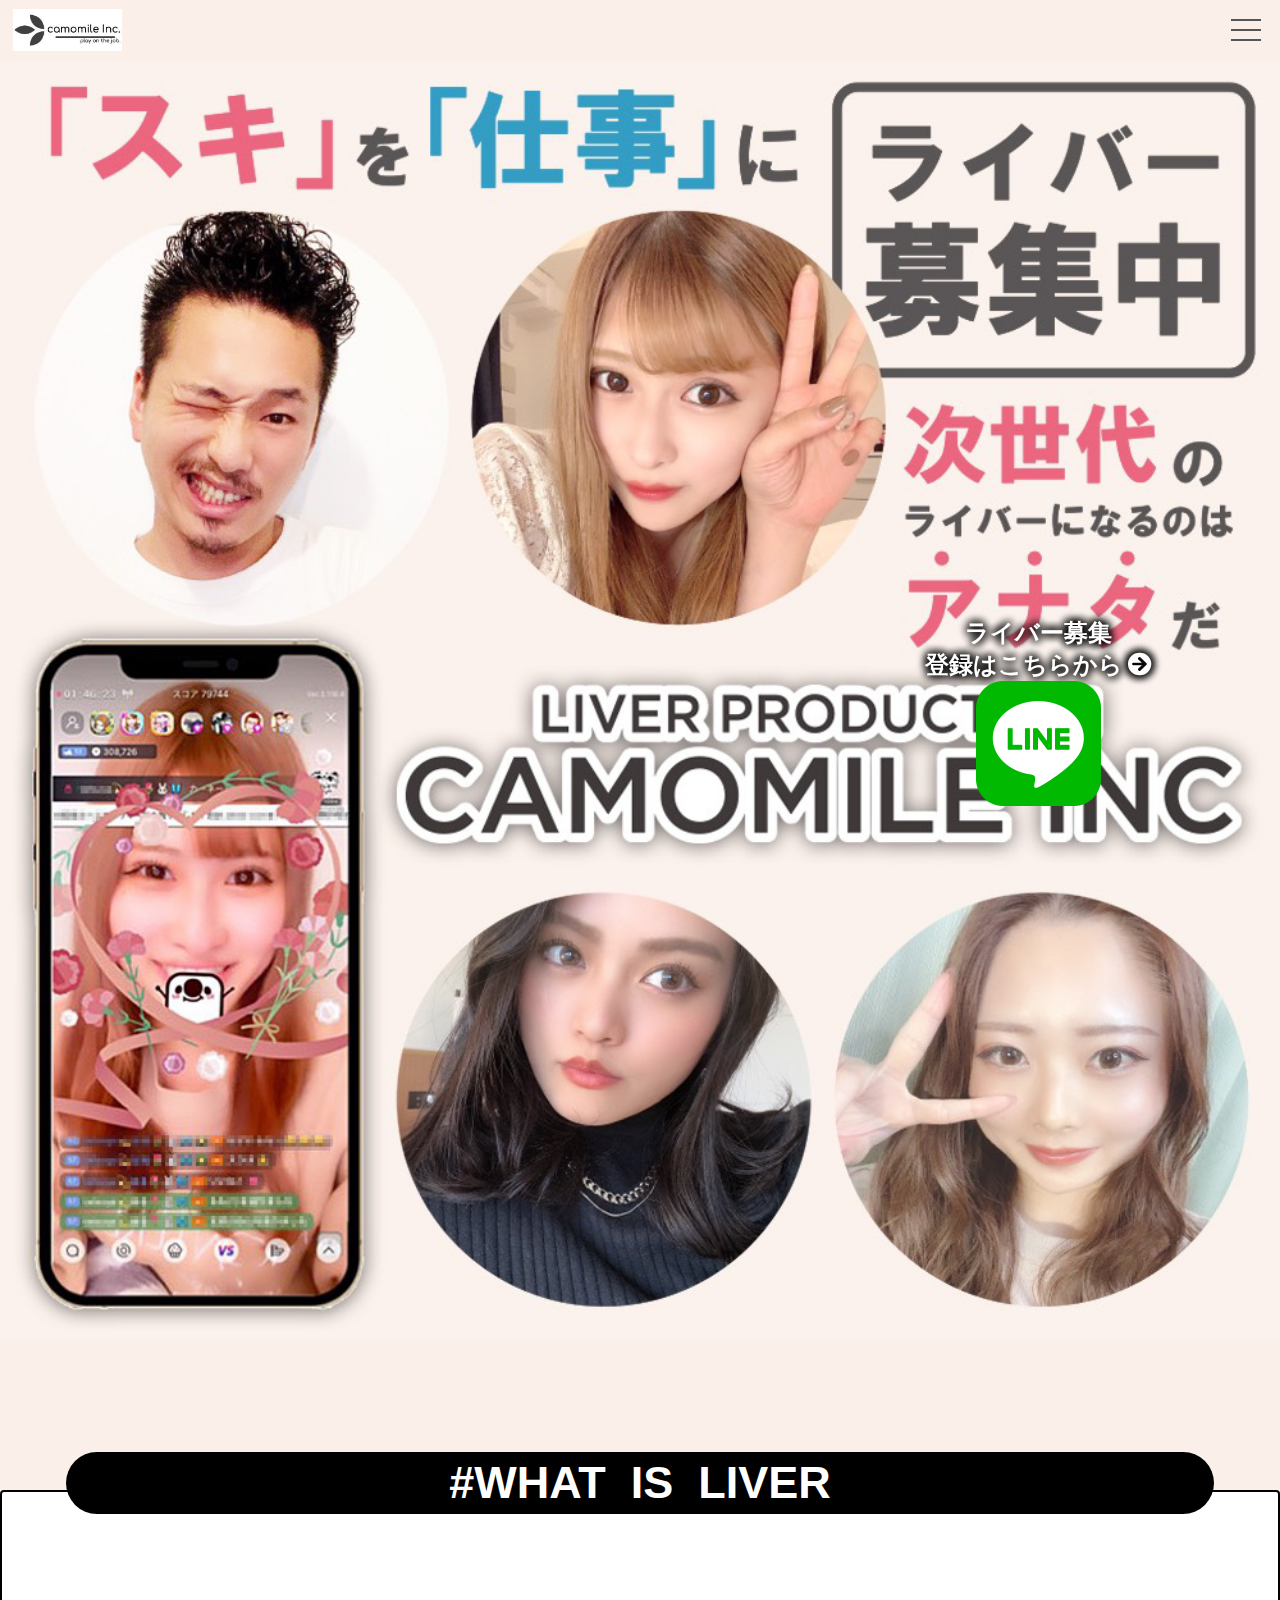
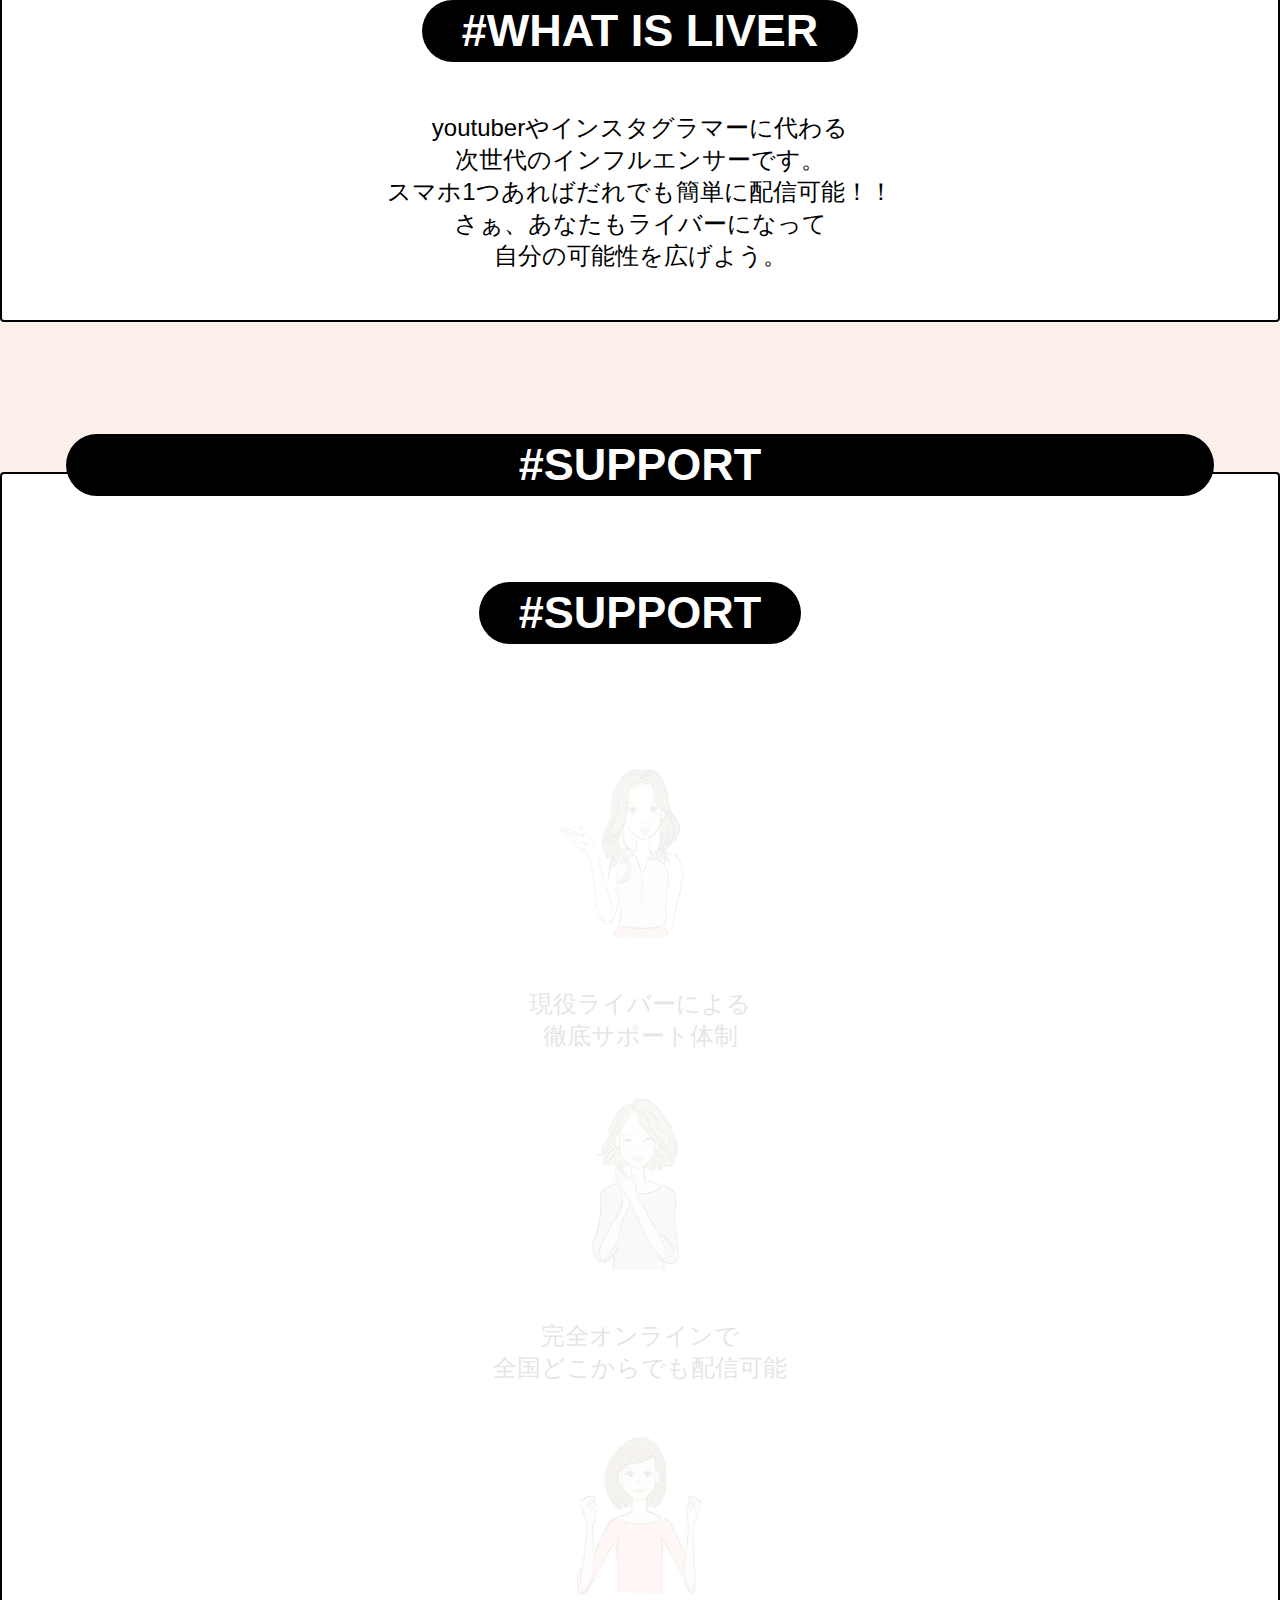
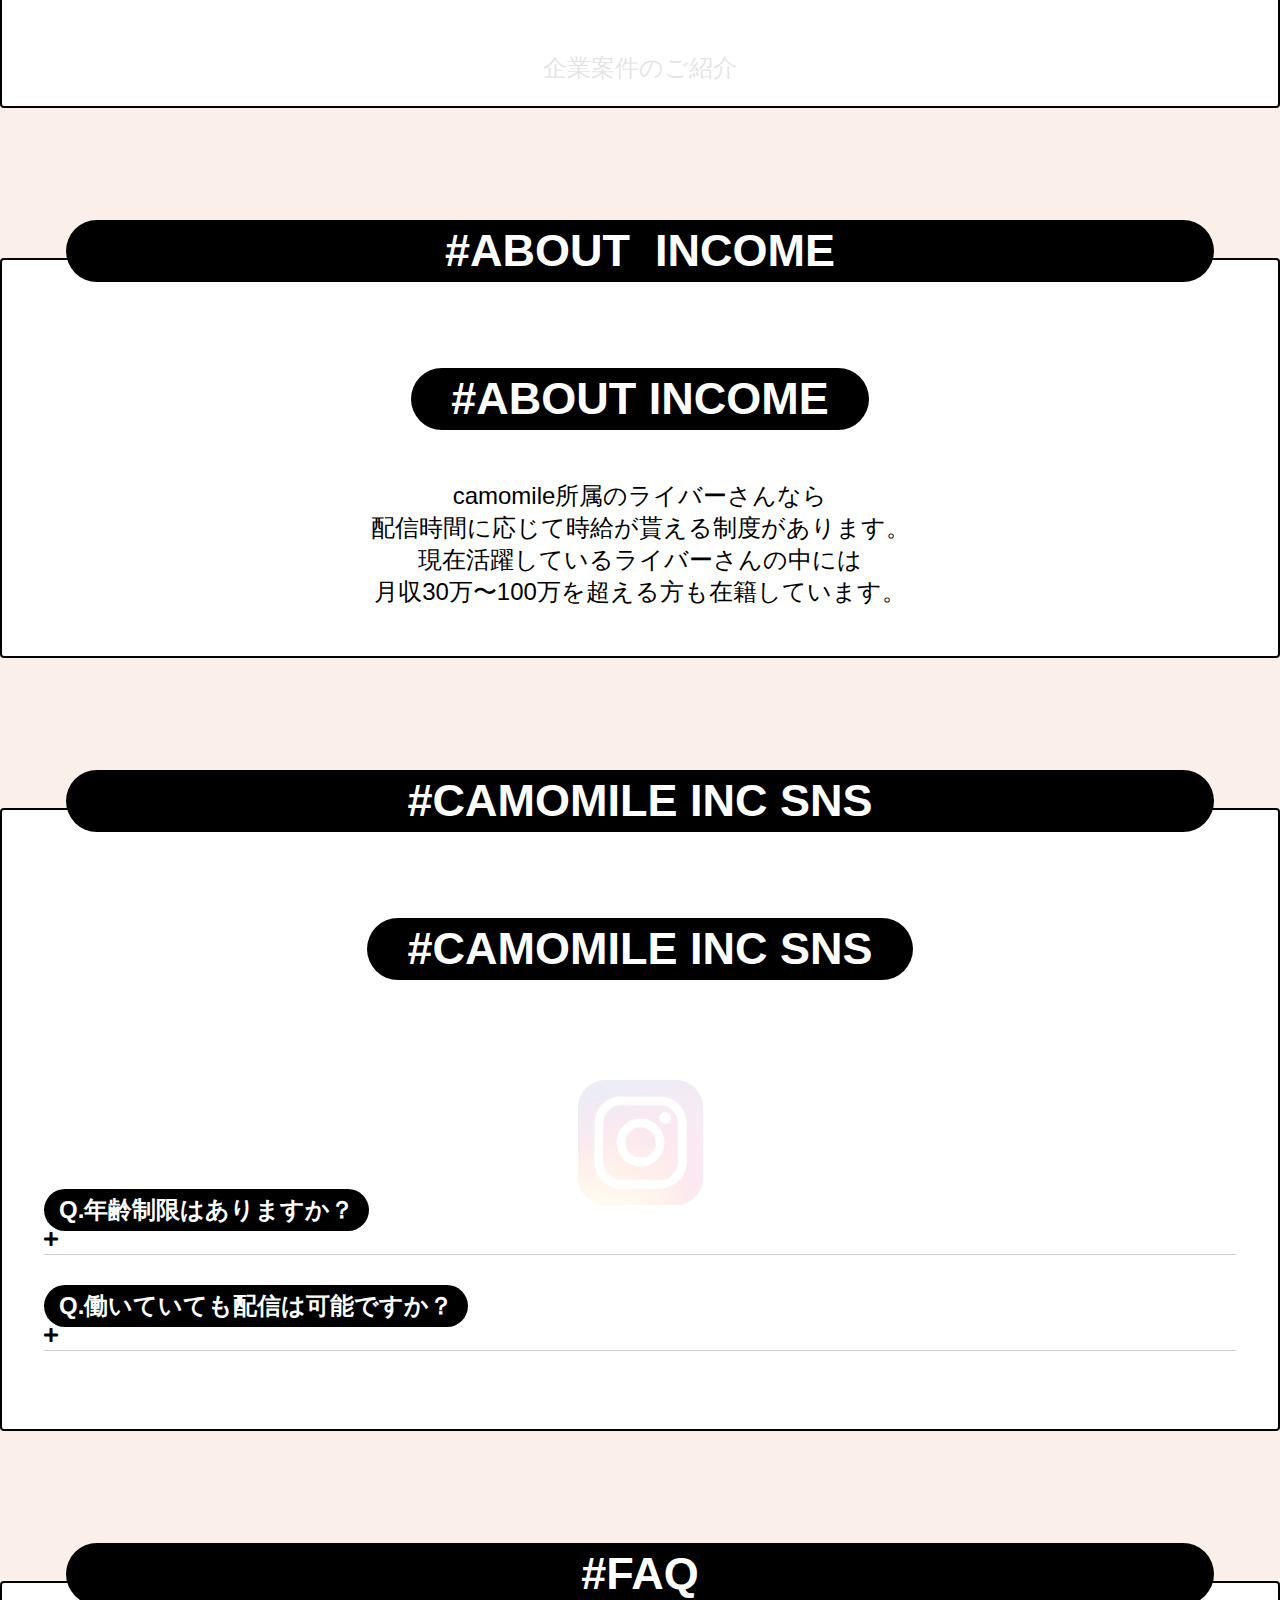
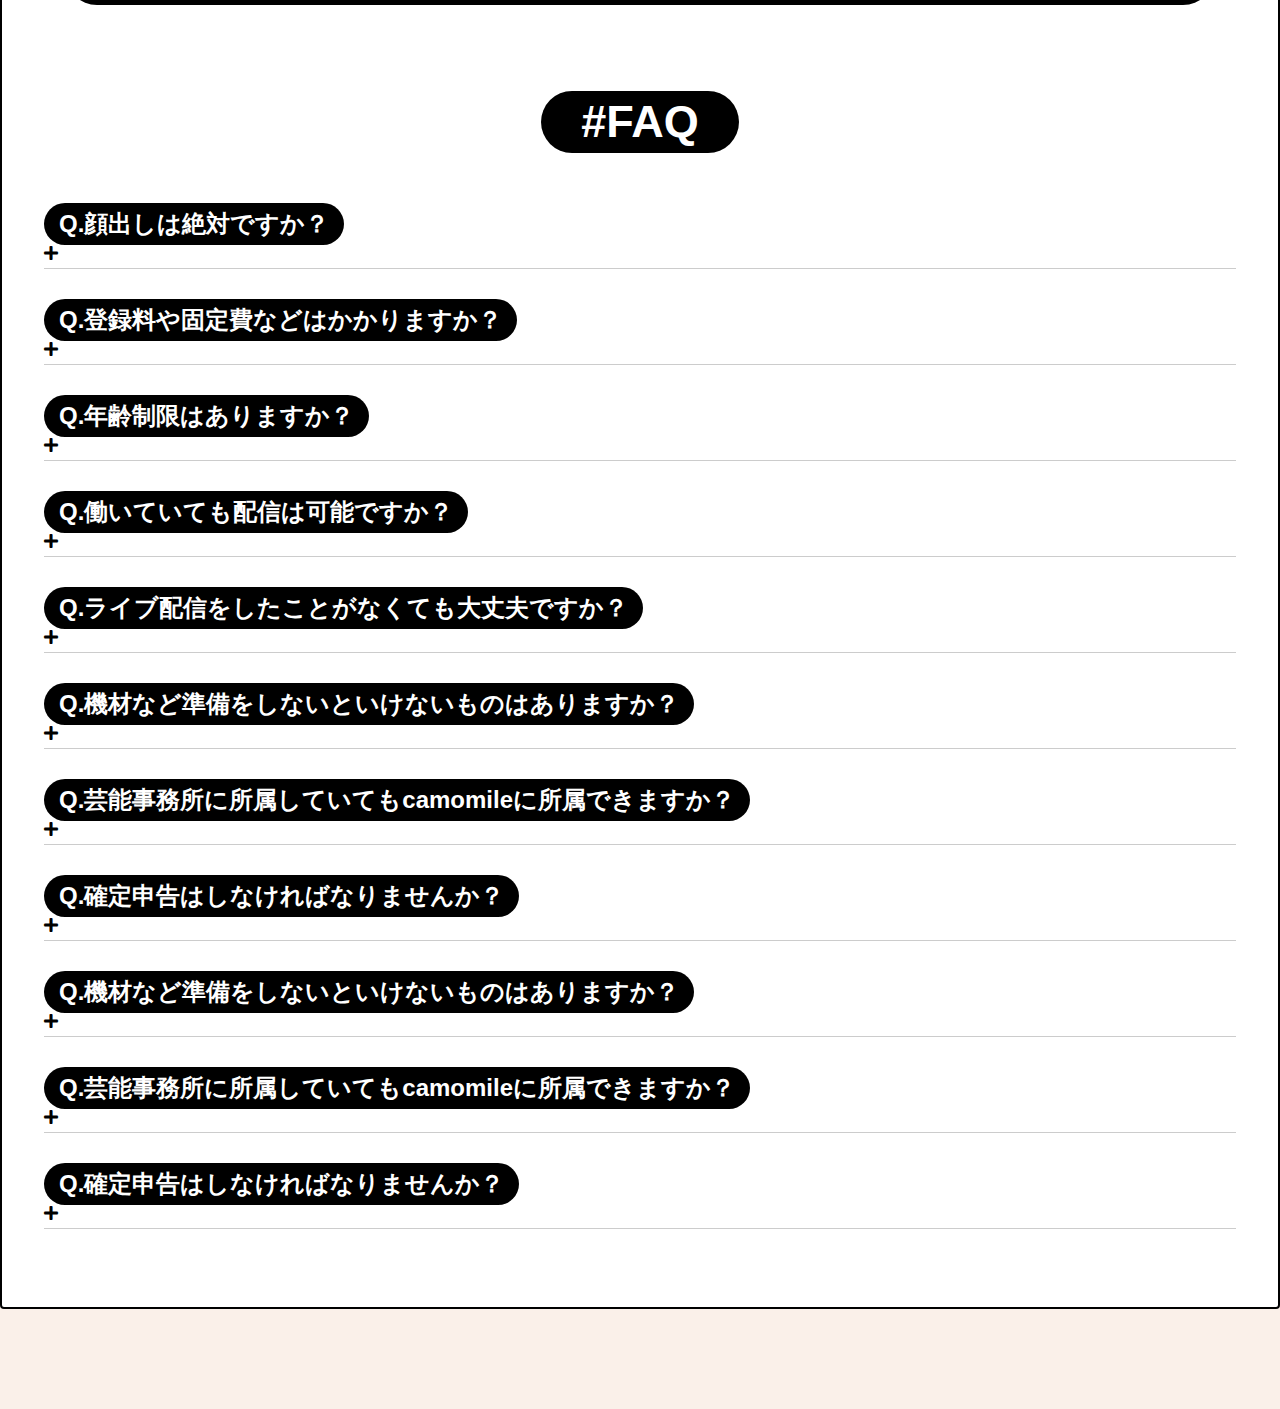
==== index.html @ 44f71d4d "merge kaizen" ====
<!DOCTYPE html>
<html>
  <head>
    <meta charset="utf-8"> 
    <meta name="viewport" content="width=device-width, initial-scale=1.0, shrink-to-fit=no">
    <title>LIVER PRODUCTION | CAMOMILE INC</title>

    <link href="https://cdn.jsdelivr.net/npm/bootstrap@5.0.0-beta1/dist/css/bootstrap.min.css" rel="stylesheet" integrity="sha384-giJF6kkoqNQ00vy+HMDP7azOuL0xtbfIcaT9wjKHr8RbDVddVHyTfAAsrekwKmP1" crossorigin="anonymous">
    <link href="https://use.fontawesome.com/releases/v5.15.2/css/all.css" rel="stylesheet">
    <link rel="stylesheet" href="css/stylesheet.css">
    <link rel="stylesheet" href="css/responsive.css">

  </head>
  
  <body>
    <header>
      <div class="logo">
        <!-- ロゴを記述 -->
        <a href="https://camomile.co.jp">
          <img src="images/logo.png" alt="">
        </a>
      </div>
      <div class="hamburger">
        <span></span>
        <span></span>
        <span></span>
      </div>
      <nav class="globalMenuSp col-6 col-sm-4">
        <ul>
          <li><a href="#top">TOP</a></li>
          <li><a id="introduction-btn" href="#introduction">WHAT IS LIVER?</a></li>
          <li><a id="support-btn" href="#support">SUPPORT</a></li>
          <li><a id="about-btn" href="#about">ABOUT INCOME</a></li>
          <li><a id="sns-btn" href="#sns">CAMOMILE INC SNS</a></li>
          <li><a id="faq-btn" href="#faq">FAQ</a></li>
          <li><a href="https://camomile.co.jp">COMPANY</a></li>
        </ul>
      </nav>
    </header>

    <div id="top" class="top-container col-12">
      
      <div id="add-liver" class="add-liver d-flex">
        <div class="mx-3 align-center my-auto">
          <p>ライバー募集<br>登録はこちらから<span class="fas fa-arrow-circle-right"></span></p>
        </div>
        <div class="mx-3 sns-icon">
          <a href="https://lin.ee/BvedKbA">
            <img src="images/LINE_APP.png" alt="友だち追加">
          </a>
        </div>
      </div>

    </div>
    
    <section class="container col-11 box introduction">
      <h3 id="introduction" class="box-title">#WHAT  IS  LIVER</h3>
      <div class="box-content">
        <div class="box-items">
          <p class="align-center centering">
            youtuberやインスタグラマーに代わる<br>
            次世代のインフルエンサーです。<br>
            スマホ1つあればだれでも簡単に配信可能！！<br>
            さぁ、あなたもライバーになって<br>自分の可能性を広げよう。
          </p>
        </div>
      </div>
    </section>

    <section class="container col-11 box support-container">
      <h3 id="support" class="box-title">#SUPPORT</h3>
      <div class="box-content">
        
        <div class="row box-items d-flex justify-content-around">
          <div class="col-12 col-sm-4 support fadein">
            <!-- 追記 imageの変更 -->
            <img class="" src="images/support1.png" alt="">
            <p class="align-center">
              現役ライバーによる<br>徹底サポート体制
            </p>
          </div>
          <div class="col-12 col-sm-4 support fadein">
            <img src="images/support2.png" alt="">
            <p class="align-center">
              完全オンラインで<br>全国どこからでも配信可能
            </p>
        </div>
        <div class="col-12 col-sm-4 support fadein">
            <img src="images/support5.png" alt="">
            <p class="align-center">
              企業案件のご紹介
            </p>
        </div>
      </div>
    </section>

    <section class="container col-11 box about-container">
        <h3 id="about" class="box-title">#ABOUT  INCOME</h3>
        <div class="box-content">
          <p class="align-center centering box-items">
            camomile所属のライバーさんなら<br>
            配信時間に応じて時給が貰える制度があります。<br>
            現在活躍しているライバーさんの中には<br>
            月収30万〜100万を超える方も在籍しています。
          </p>
        </div>
    </section>

    <section class="container col-11 box sns-container">
      <h3 id="sns" class="box-title">#CAMOMILE INC SNS</h3>
      <div class="box-content centering">
        
        <div class="box-items sns-items">
          <div class="row sns-icons">
            <!-- instagram -->
            <div class="col-4 sns-icon fadein">
              <a href="https://www.instagram.com/camomile_inc/">
                <img src="images/instagram.png" alt="instagram">
              </a>
            </div>
          </div>
          <div class="my-3 answer">
            <p>
              A. 事務所に所属するための登録料やレッスン料、その他
              固定費など、ライバーさん負担の費用は一切ございません。 
            </p>
          </div>
        </div>
        <div class="faq-item centering">
          <div class="row question">
            <div class="col-11 q-text">
              <h5>Q.年齢制限はありますか？</h5>
            </div>
            <div class="col-1 accordion">
              <span class="fas fa-plus"></span>
            </div>
          </div>
          <div class="my-3 answer">
            <p>
              A. 14歳以上に限ります。(中学生は学校の許可が必要です)<br>
              また、20歳未満の方は親権者の同意が必要です。
            </p>
          </div>
        </div>
        <div class="faq-item centering">
          <div class="row question">
            <div class="col-11 q-text">
              <h5>Q.働いていても配信は可能ですか？</h5>
            </div>
            <div class="col-1 accordion">
              <span class="fas fa-plus"></span>
            </div>
          </div>
          <div class="my-3 answer">
            <p>
              A. 勤務先が副業可能なのであれば大丈夫です。
            </p>
          </div>
        </div>
      </div>
    </section>

    <section class="container col-11 box faq-container">
        <h3 id="faq" class="box-title">#FAQ</h3>
        <div class="box-content">
          <div class="faq-items box-items">
              <div class="faq-item centering">
                <div class="row col-12 question d-flex justify-content-between">
                  <div class="col-11 q-text">
                    <h5>Q.顔出しは絶対ですか？</h5>
                  </div>
                  <div class="col-1 accordion">
                    <span class="fas fa-plus"></span>
                  </div>
                </div>
                <div class="my-3 answer">
                  <p>
                    A. 最近はVライバーさんなども流行りつつありますが、
                    camomile所属ライバーさんには原則顔出しでの配信をお願いしております。
                  </p>
                </div>
              </div>
              <div class="faq-item centering">
                <div class="row question">
                  <div class="col-11 q-text">
                    <h5>Q.登録料や固定費などはかかりますか？</h5>
                  </div>
                  <div class="col-1 accordion">
                    <span class="fas fa-plus"></span>
                  </div>
                </div>
                <div class="my-3 answer">
                  <p>
                    A. 事務所に所属するための登録料やレッスン料、その他
                    固定費など、ライバーさん負担の費用は一切ございません。 
                  </p>
                </div>
              </div>
              <div class="faq-item centering">
                <div class="row question">
                  <div class="col-11 q-text">
                    <h5>Q.年齢制限はありますか？</h5>
                  </div>
                  <div class="col-1 accordion">
                    <span class="fas fa-plus"></span>
                  </div>
                </div>
                <div class="my-3 answer">
                  <p>
                    A. 14歳以上に限ります。(中学生は学校の許可が必要です)<br>
                    また、20歳未満の方は親権者の同意が必要です。
                  </p>
                </div>
              </div>
              <div class="faq-item centering">
                <div class="row question">
                  <div class="col-11 q-text">
                    <h5>Q.働いていても配信は可能ですか？</h5>
                  </div>
                  <div class="col-1 accordion">
                    <span class="fas fa-plus"></span>
                  </div>
                </div>
                <div class="my-3 answer">
                  <p>
                    A. 勤務先が副業可能なのであれば大丈夫です。
                  </p>
                </div>
              </div>
              <div class="faq-item centering">
                <div class="row question">
                  <div class="col-11 q-text">
                    <h5>Q.ライブ配信をしたことがなくても大丈夫ですか？</h5>
                  </div>
                  <div class="col-1 accordion">
                    <span class="fas fa-plus"></span>
                  </div>
                </div>
                <div class="my-3 answer">
                  <p>
                    A. ライブ配信ををしているほとんどの方が未経験からのスタート
                    なので大丈夫です。ご不明点はしっかりとサポートします。
                  </p>
                </div>
              </div>
              <div class="faq-item centering">
                <div class="row question">
                  <div class="col-11 q-text">
                    <h5>Q.機材など準備をしないといけないものはありますか？</h5>
                  </div>
                  <div class="col-1 accordion">
                    <span class="fas fa-plus"></span>
                  </div>
                </div>
                <div class="my-3 answer">
                  <p>
                    A. スマホが1台あれば特にご用意していただくものはございません。
                    ただし、インターネット環境は整えて頂くことをおすすめします。
                  </p>
                </div>
              </div>
              <div class="faq-item centering">
                <div class="row question">
                  <div class="col-11 q-text">
                    <h5>Q.芸能事務所に所属していてもcamomileに所属できますか？</h5>
                  </div>
                  <div class="col-1 accordion">
                    <span class="fas fa-plus"></span>
                  </div>
                </div>
                <div class="my-3 answer">
                  <p>
                    A. 所属事務所から許可を頂いている場合は可能です。
                  </p>
                </div>
              </div>
              <div class="faq-item faq-last-item centering">
                <div class="row question">
                  <div class="col-11 q-text">
                    <h5>Q.確定申告はしなければなりませんか？</h5>
                  </div>
                  <div class="col-1 accordion">
                    <span class="fas fa-plus"></span>
                  </div>
                </div>
                <div class="my-3 answer">
                  <p>
                    A. ご自身で確定申告して頂くことになります。
                    必要書類等でご不明点がございましたら担当者にお尋ねください。
                  </p>
                </div>
              </div>
          </div>
        </div>
        <div class="faq-item centering">
          <div class="row question">
            <div class="col-11 q-text">
              <h5>Q.機材など準備をしないといけないものはありますか？</h5>
            </div>
            <div class="col-1 accordion">
              <span class="fas fa-plus"></span>
            </div>
          </div>
          <div class="my-3 answer">
            <p>
              A. スマホが1台あれば特にご用意していただくものはございません。
              ただし、インターネット環境は整えて頂くことをおすすめします。
            </p>
          </div>
        </div>
        <div class="faq-item centering">
          <div class="row question">
            <div class="col-11 q-text">
              <h5>Q.芸能事務所に所属していてもcamomileに所属できますか？</h5>
            </div>
            <div class="col-1 accordion">
              <span class="fas fa-plus"></span>
            </div>
          </div>
          <div class="my-3 answer">
            <p>
              A. 所属事務所から許可を頂いている場合は可能です。
            </p>
          </div>
        </div>
        <div class="faq-item centering">
          <div class="row question">
            <div class="col-11 q-text">
              <h5>Q.確定申告はしなければなりませんか？</h5>
            </div>
            <div class="col-1 accordion">
              <span class="fas fa-plus"></span>
            </div>
          </div>
          <div class="col-12 my-3 answer">
            <p>
              A. ご自身で確定申告して頂くことになります。
              必要書類等でご不明点がございましたら担当者にお尋ねください。
            </p>
          </div>
        </div>
      </div>
    </section>

    <script src="https://cdn.jsdelivr.net/npm/@popperjs/core@2.5.4/dist/umd/popper.min.js" integrity="sha384-q2kxQ16AaE6UbzuKqyBE9/u/KzioAlnx2maXQHiDX9d4/zp8Ok3f+M7DPm+Ib6IU" crossorigin="anonymous"></script>
    <script src="https://cdn.jsdelivr.net/npm/bootstrap@5.0.0-beta1/dist/js/bootstrap.min.js" integrity="sha384-pQQkAEnwaBkjpqZ8RU1fF1AKtTcHJwFl3pblpTlHXybJjHpMYo79HY3hIi4NKxyj" crossorigin="anonymous"></script>
    <script type="text/javascript" src="https://code.jquery.com/jquery-3.5.1.min.js"></script>
    <script type="text/javascript" src="javascript/script.js"></script>
  </body>
</html>
---- css/stylesheet.css ----
/* 全体 */
* {
  box-sizing: border-box;
}
body {
  margin: 0 auto;
  width: 100%;
  font-family: 'Avenir','MS Pゴシック', 'Yu Gothic Medium', '游ゴシック Medium', 'YuGothic', '游ゴシック体', sans-serif;
  background-color: #faf0e9; /* 追記 */
}

section {
  margin-top: 150px;
  margin-bottom: 150px;
  background-color: #fff;
}
.centering { /* ブロック */
  margin: 0 auto;
}
.align-center { /* インライン */
  text-align: center;
}

/* フォント関連 */
h3 { /* section-title */
  font-family: 'arial Black', 'arial', 'Avenir', sans-serif; /* フォント指定 */
  font-size: 45px;
  color: #fff;
  background-color: #000;
  margin: 60px auto 50px;
  padding: 5px 40px;
  display: table;
  text-align: center;
  border-radius: 50px;
}
h5 { /* FAQ-title */
  color: #fff;
  font-size: 24px;
  background-color: #000;
  border-radius: 25px;
}
p {
  font-size: 24px;
}
/* ヘッダー */ 
header {
  height: 60px;
  /* background-color: #fff; */
}
.logo {
  height: 60px;
  margin-left: 13px;
  display: flex;
  align-items: center;
}
.logo img {
  height: 42px;
  display: block;
}

/* ハンバーガー */
.hamburger {
  display : block;
  position: fixed;
  z-index : 3;
  top: 9px;
  right : 13px;
  width : 42px;
  height: 42px;
  cursor: pointer;
  text-align: center;
}
.hamburger span {
  display : block;
  position: absolute;
  width   : 30px;
  height  : 2px ;
  left    : 6px;
  background : #555;
  -webkit-transition: 0.3s ease-in-out;
  -moz-transition   : 0.3s ease-in-out;
  transition        : 0.3s ease-in-out;
}
.hamburger span:nth-child(1) {
  top: 10px;
}
.hamburger span:nth-child(2) {
  top: 20px;
}
.hamburger span:nth-child(3) {
  top: 30px;
}

/* ナビが開いてる時 */
.hamburger.active span:nth-child(1) {
  top : 16px;
  left: 6px;
  background :#fff;
  -webkit-transform: rotate(-45deg);
  -moz-transform   : rotate(-45deg);
  transform        : rotate(-45deg);
}
.hamburger.active span:nth-child(2),
.hamburger.active span:nth-child(3) {
  top: 16px;
  background :#fff;
  -webkit-transform: rotate(45deg);
  -moz-transform   : rotate(45deg);
  transform        : rotate(45deg);
}
nav.globalMenuSp {
  position: fixed;
  z-index : 2;
  top: 0;
  right: 0;
  color: #fff;
  background: rgba(0,0,0,0.7);
  text-align: center;
  opacity: 0;
  visibility: hidden; /* 追記:ハンバーガー閉時反応バグのため */
  transition: opacity .6s ease, visibility .6s ease;
}
nav.globalMenuSp ul {
  margin: 0 auto;
  padding: 0;
  width: 100%;
}
nav.globalMenuSp ul li {
  list-style-type: none;
  padding: 0;
  width: 100%;
  transition: .4s all;
}
nav.globalMenuSp ul li:last-child {
  padding-bottom: 0;
}
nav.globalMenuSp ul li:hover{
  background :#ddd;
}
nav.globalMenuSp ul li a {
  display: block;
  color: #fff;
  padding: 1em 0;
  text-decoration :none;
}
nav.globalMenuSp.active {
  opacity: 100;
  visibility: visible; /* 追記:ハンバーガー閉時反応バグのため */
}

/* top-container */
.top-container {
  background-image: url('../images/top_image.png');
  height: 100vw;
  width: 100vw;
  background-size: cover;
  position: relative;
}
#add-liver {
  position: fixed;
  right: 10vw;
  bottom: 10vh;
  z-index: 2; /* add_liverを固定で追加 */
}
#add-liver p {
  color: #fff;
  text-shadow:black 1px 1px 10px, black -1px 1px 10px,
              black 1px -1px 10px, black -1px -1px 10px;
}
.add-liver p {
  margin: 0;
  font-weight: bold;
}
.fa-arrow-circle-right {
  margin-left: 5px;
}
/* introduction */

/* support-container */
.support img{
  width: 100%;
  max-width: 216px;
}
.support {
  text-align: center;
}
/* about-continer */

/* sns-container */
.sns-icon img{
  width: 100%;
  max-width: 125px;
}
.sns-icon {
  text-align: center;
}
.sns-icons {
    margin-top: 3em;
  }

/* FAQ-container */
.faq-container {
  margin-bottom: 100px;
}
.faq-item {
  margin: 30px 10px;
  padding-bottom: 5px;
  cursor: pointer;
  border-bottom:1px solid #ccc;
}
.faq-last-item {
  margin-bottom: 0 !important;
}
.question {
  margin: 0;
}
.question h5 {
  padding: 5px 15px;
  margin: 0;
  display: inline-block;
}
.accordion {
  padding: 0;
  margin: auto 0;
}
.answer {
  display: none;
  padding: 5px 0px;
}
.answer p{
  margin-bottom: 0;
}


/* ボックス関連 */
.box {
  position: relative;
  border: 2px solid #000;
  border-radius: 4px;
  padding: 3em 2em;
}
.box::before {
  /* ポジション */
  position: absolute;
  top: -40px;
  left: 0;
  right: 0;
  margin: auto;
  /* 見出し(フォント関連) */
  font-family: 'arial Black', 'arial', 'Avenir', sans-serif; /* フォント指定 */
  font-weight: bold;
  font-size: 45px;
  max-width: 90%; 
  color: #fff;
  background-color: #000;
  text-align: center;
  padding: 5px 0; 
  border-radius: 50px;
}
/* 各ボックス見出し */
.introduction::before {
  white-space: pre-wrap;
  content: "#WHAT  IS  LIVER";
}
.support-container::before {
  content: "#SUPPORT";
}
.about-container::before {
  white-space: pre-wrap;
  content: "#ABOUT  INCOME";
}
.sns-container::before {
  white-space: pre-wrap;
  content: "#CAMOMILE INC SNS";
}
.faq-container::before {
  content: "#FAQ";
}

/* フェードイン系 */
.fadein {
  opacity: 0.1;
  transform: translate(0, 50px);
  transition: all 500ms;
}
.fadein.scrollin {
  opacity: 1;
  transform: translate(0, 0);
}
---- css/responsive.css ----
/* スマホサイズ */
@media screen and (max-width: 576px) {
  /* font関連 */
  h3 {
    font-size: 24px;
  }
  p {
    font-size: 16px;
  }
  
  h5 {
    font-size: 16px;
  }
  section {
  margin-top: 100px;
  margin-bottom: 100px;
}
  /* ボックス */
  .box {
    padding: 3em 1em;
  }
  .box::before {
    /* ポジション */
    top: -25px;
    /* 見出し */
    font-size: 24px; /* 30pxか24px */
    width: 90%;
  }

  /* top-image */  
  #add-liver {
    bottom: 30px;
  }
  
  /* support */
  .support img{
    width: 100%;
    max-width: 150px;
  }
  .support {
    margin-bottom: 10px;
  }
  /* sns */
  .sns-icon img{
    max-width: 100px;
  }
  .add-friend img{
    height: 36px;
  }
  .sns-icons {
    margin-top: 1em;
  }
  /* faq */
  
  .q-text {
    padding-left: 0;
  }

}

/* タブレットサイズ */
@media screen and (max-width: 670px) {
  .top-container {
  background-size: 100% 100%;
  } 
}
/* 小さいスマホ */
@media screen and (max-width: 450px) {
  /* font-size 関連 */
  h3 {
    font-size: 20px;
  }
  p {
    font-size: 12px;
  }
  h5 {
    font-size: 14px;
  }
  #add-liver p {
    font-size: 16px;
  } 
  #add-liver img{
    max-width: 80px;
  }
}
/* pc版 */
/* box内の上部に余白を作る */
@media screen and (min-width: 576px) {
  .box-top-margin {
    margin: 20px auto;
  }
}
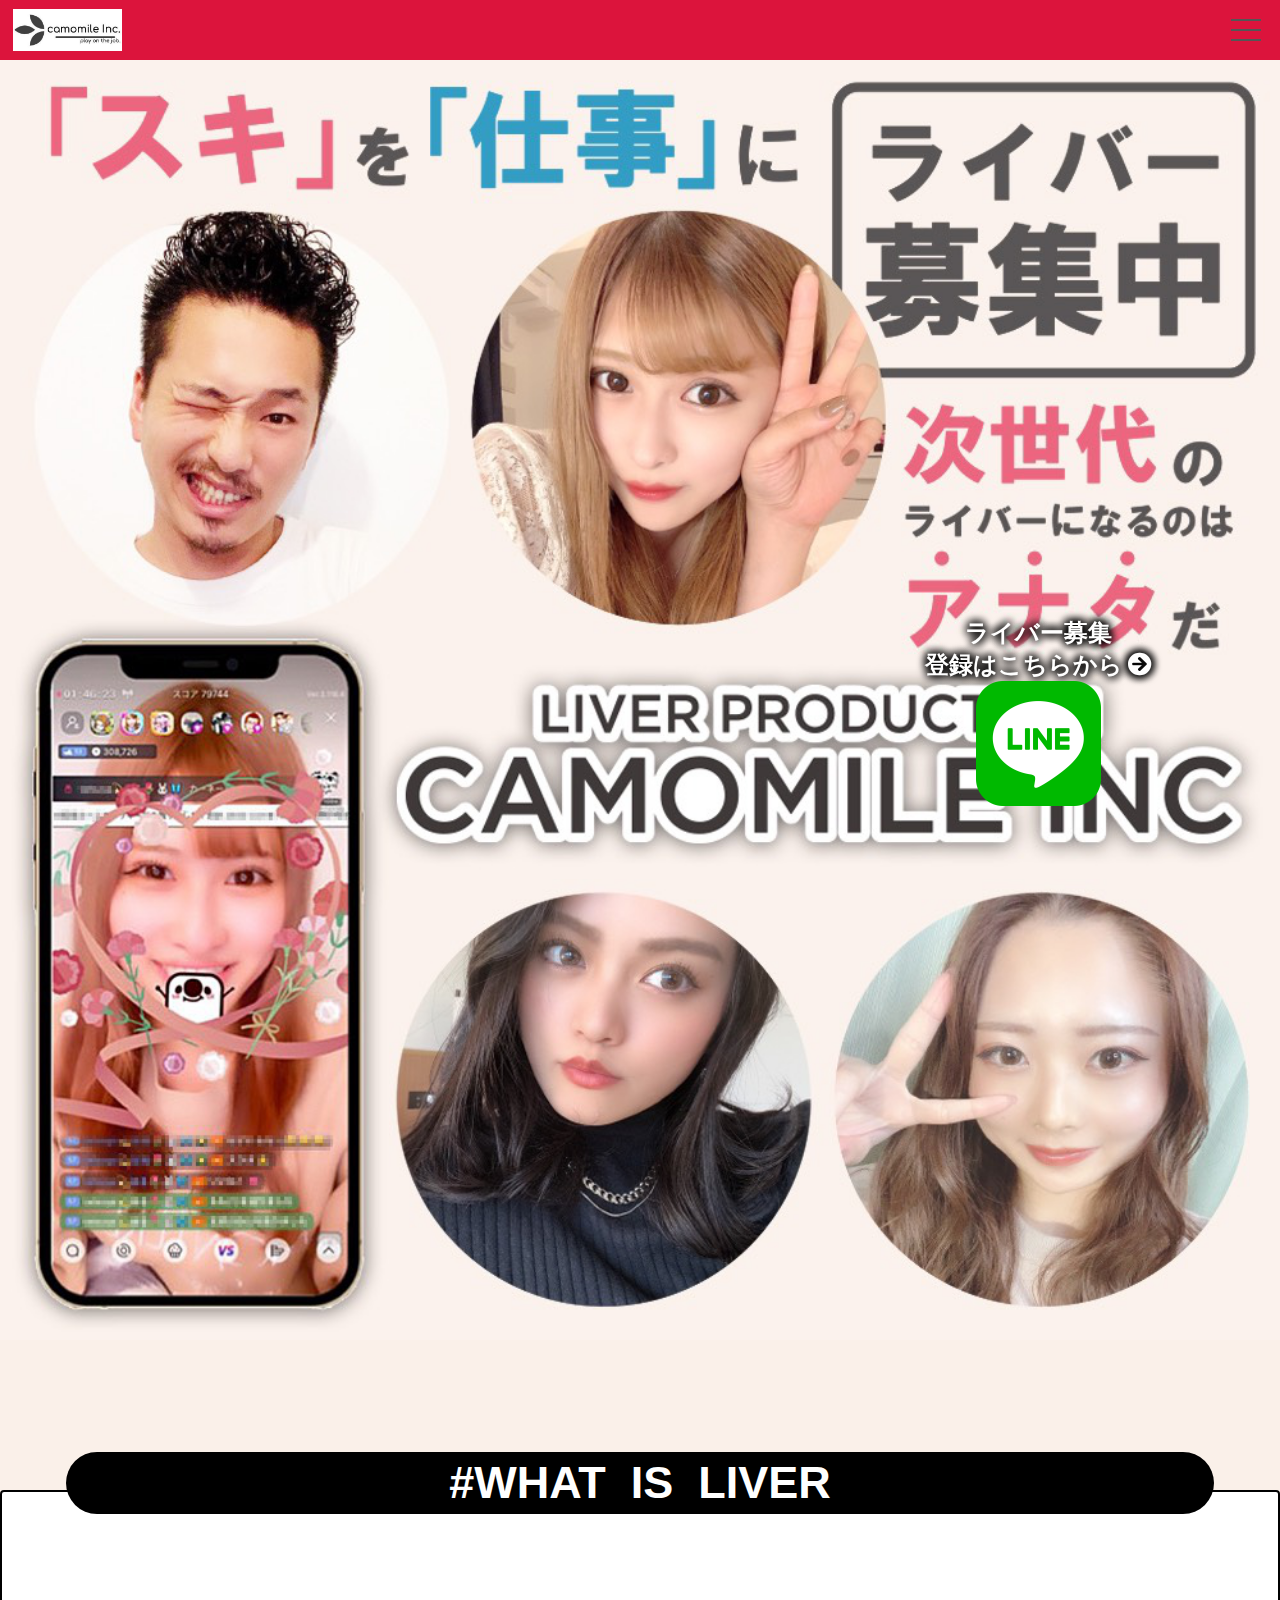
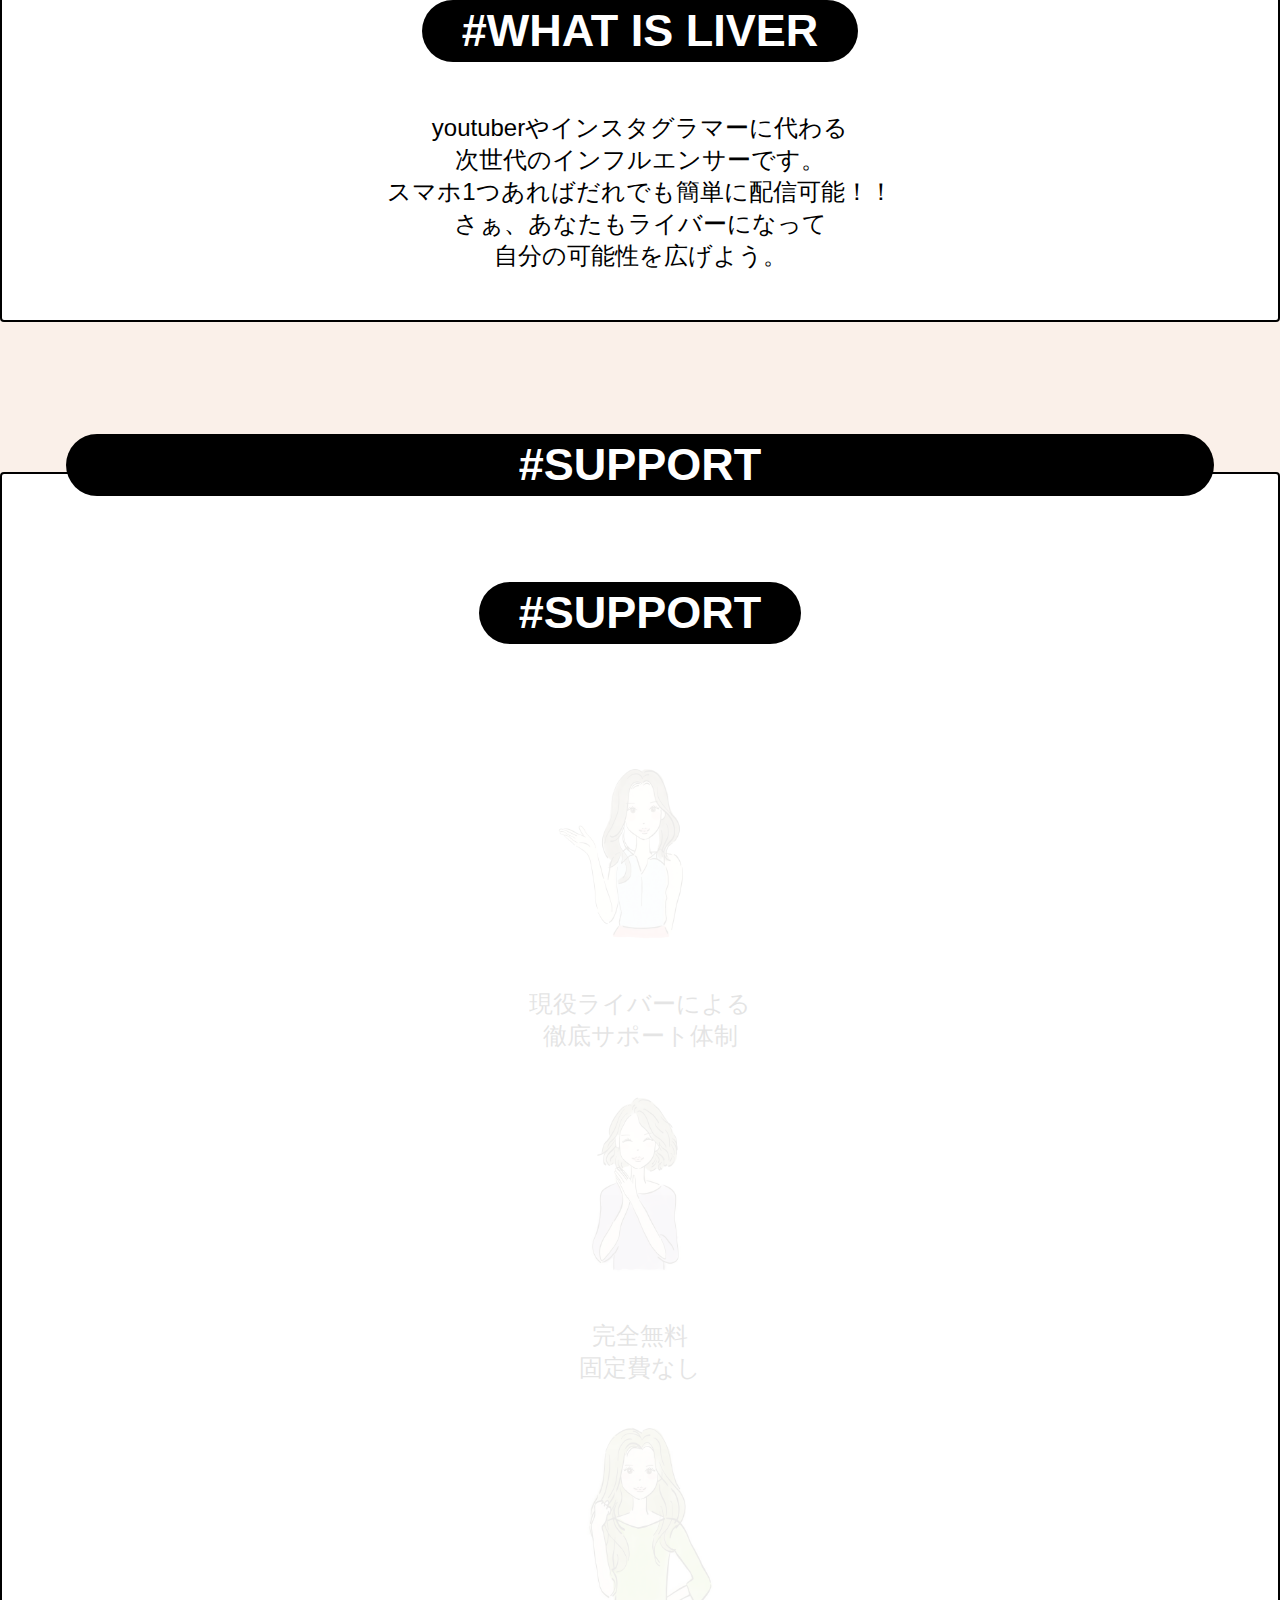
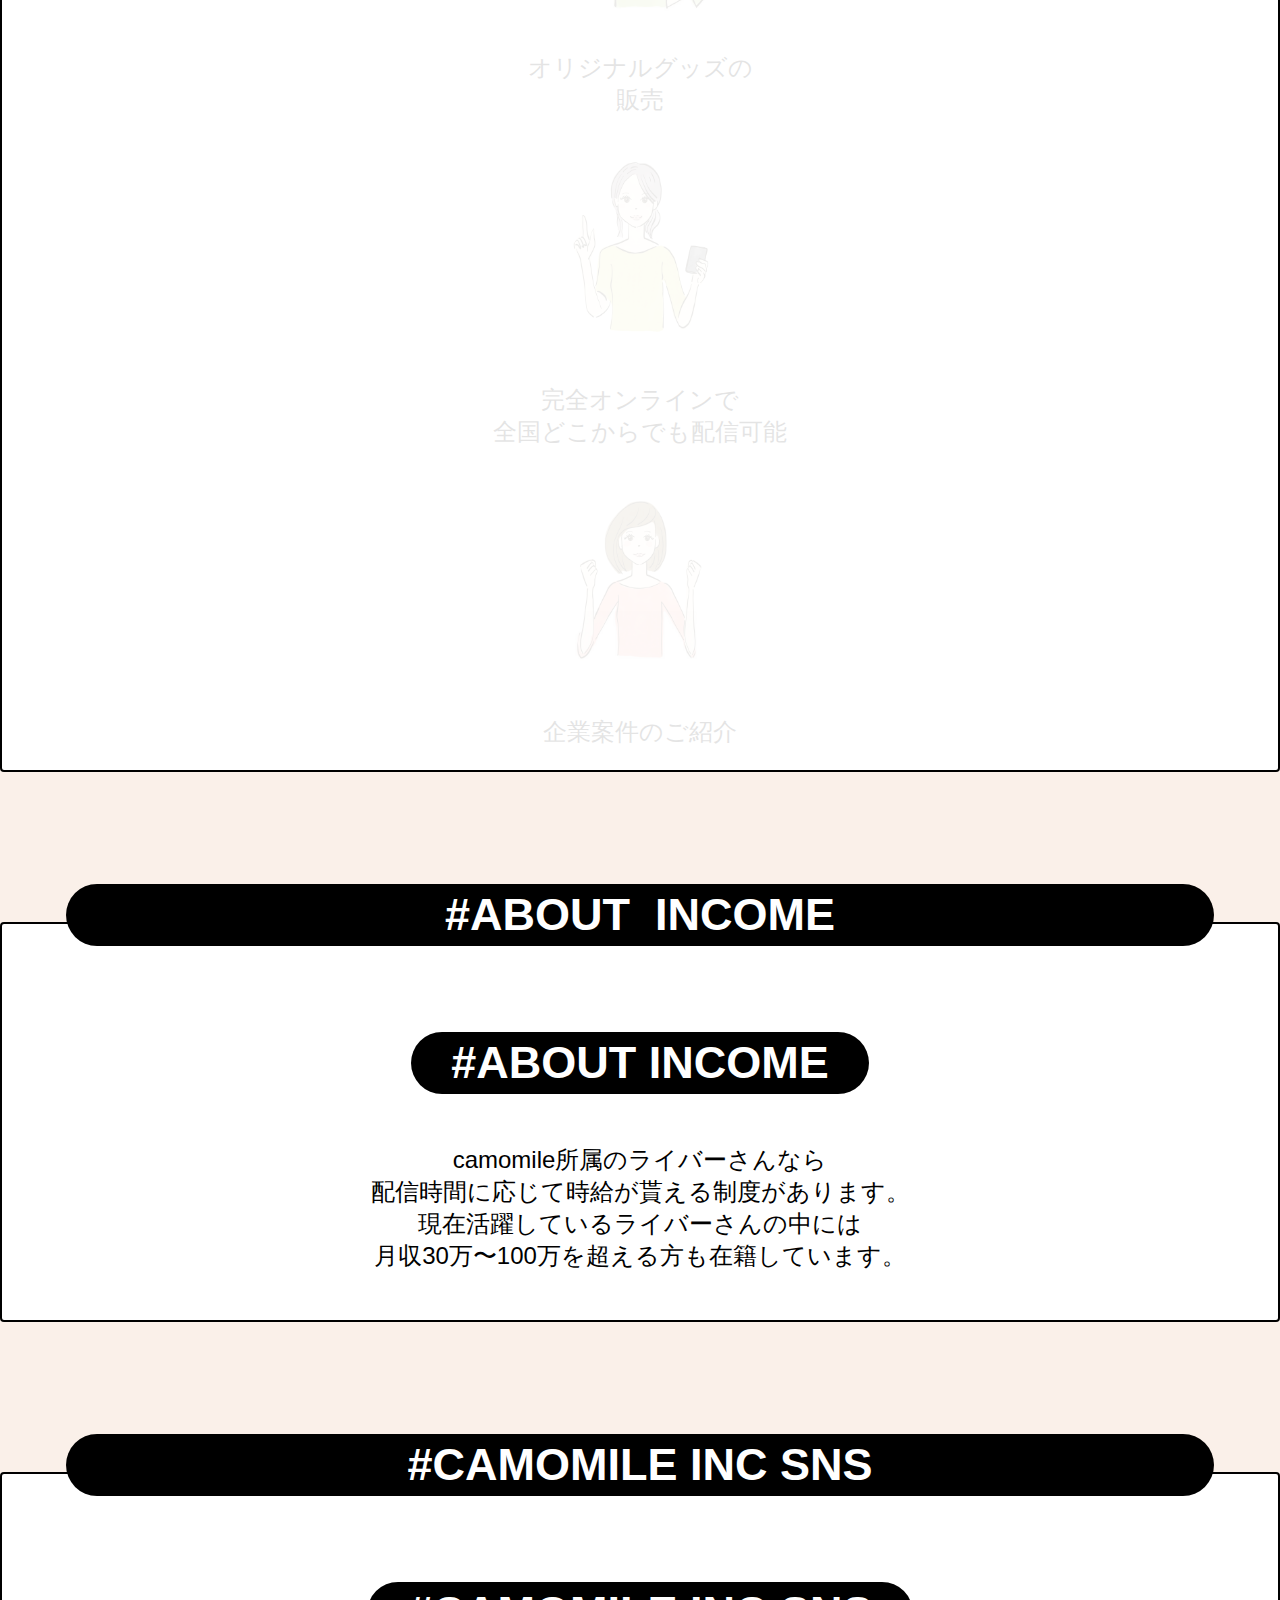
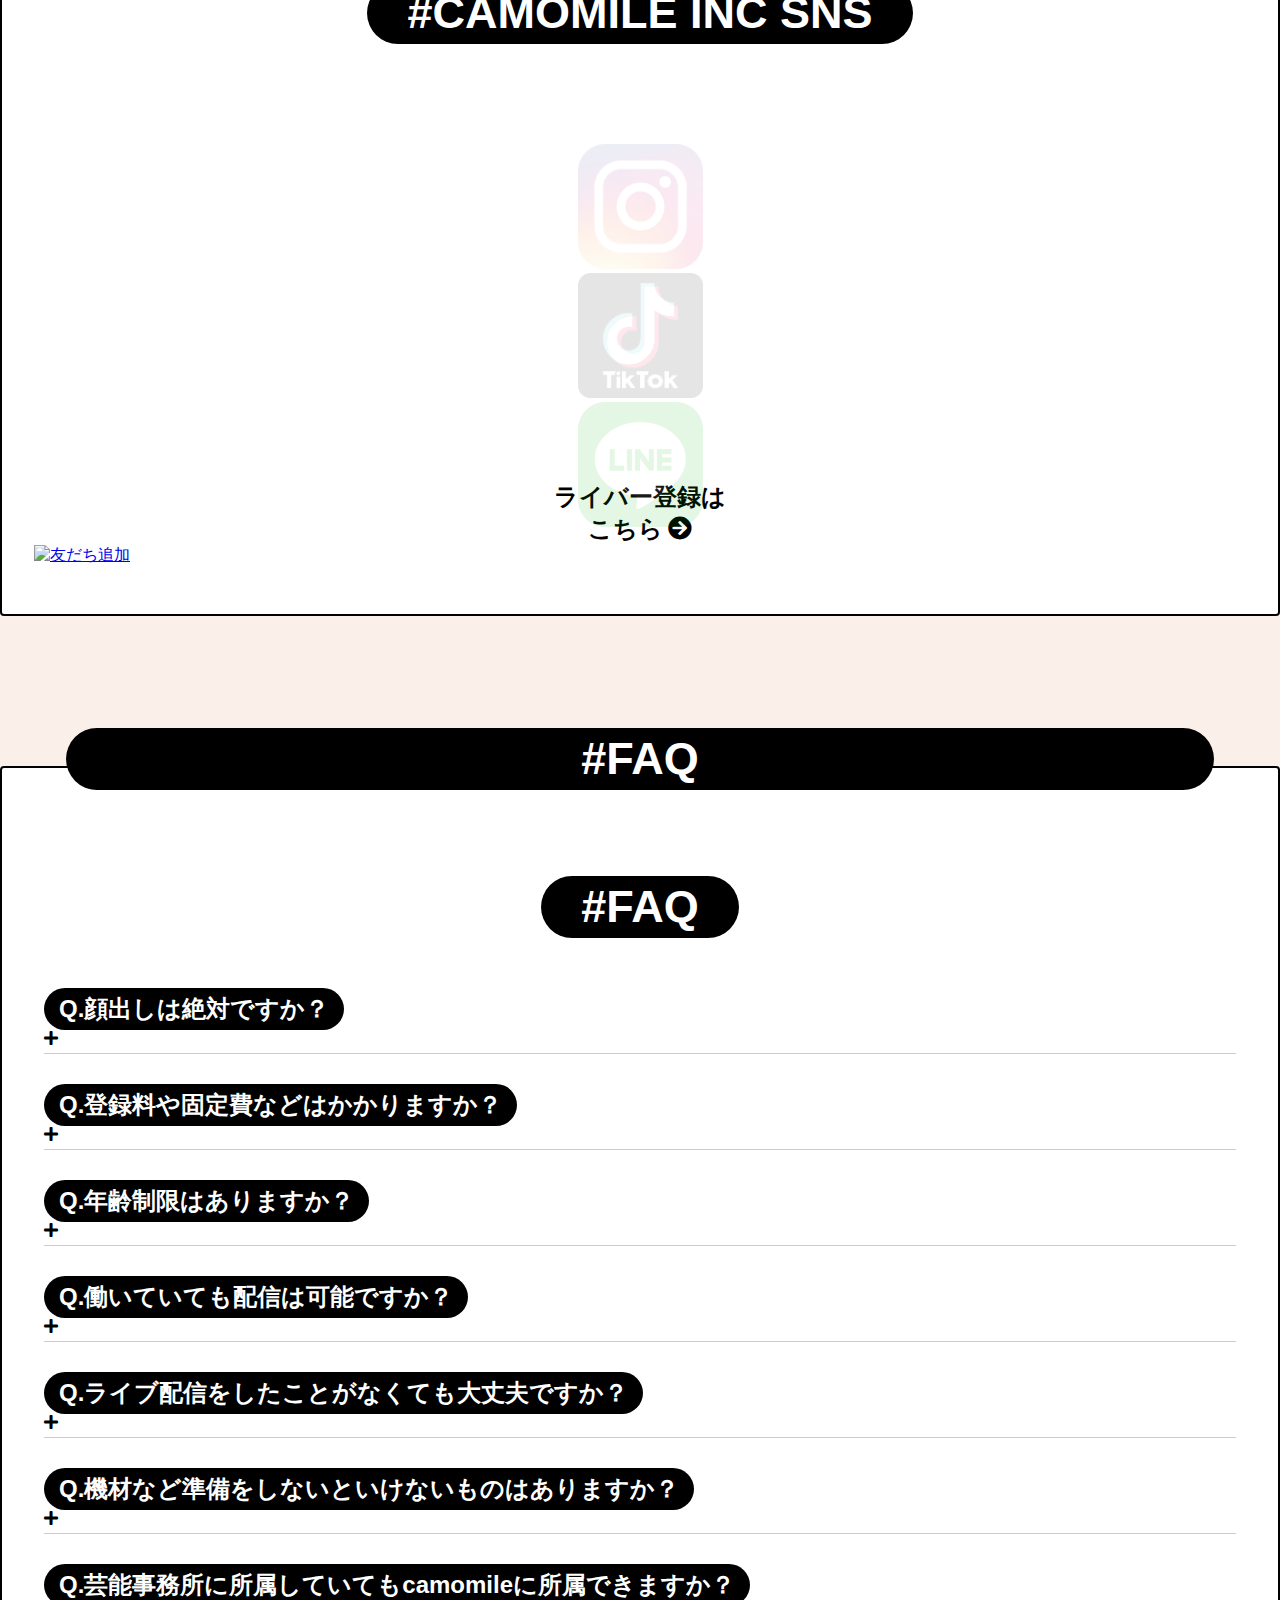
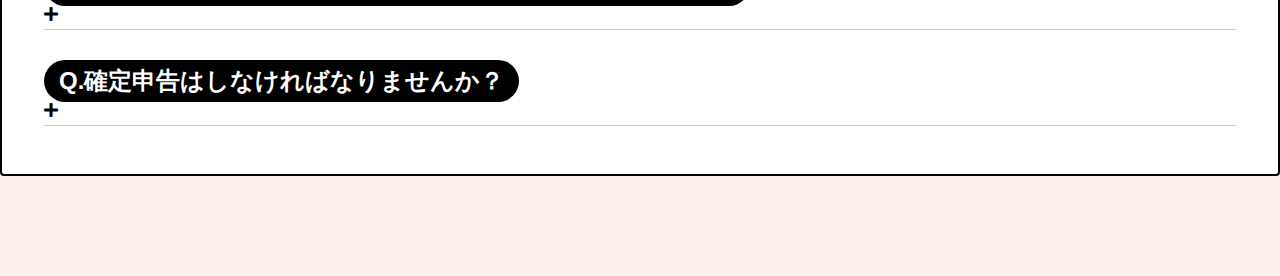
==== commit e7356797: "add html" ====
--- a/index.html
+++ b/index.html
@@ -82,14 +82,27 @@
           <div class="col-12 col-sm-4 support fadein">
             <img src="images/support2.png" alt="">
             <p class="align-center">
-              完全オンラインで<br>全国どこからでも配信可能
+              完全無料<br>固定費なし
             </p>
-        </div>
-        <div class="col-12 col-sm-4 support fadein">
-            <img src="images/support5.png" alt="">
+          </div>
+          <div class="col-12 col-sm-4 support fadein">
+            <img src="images/support3.png" alt="">
             <p class="align-center">
-              企業案件のご紹介
+              オリジナルグッズの<br>販売
             </p>
+          </div>
+          <div class="col-12 col-sm-4 support fadein">
+              <img class="" src="images/support4.png" alt="">
+              <p class="align-center">
+                完全オンラインで<br>全国どこからでも配信可能
+              </p>
+          </div>
+          <div class="col-12 col-sm-4 support fadein">
+              <img src="images/support5.png" alt="">
+              <p class="align-center">
+                企業案件のご紹介
+              </p>
+          </div>
         </div>
       </div>
     </section>
@@ -118,44 +131,28 @@
                 <img src="images/instagram.png" alt="instagram">
               </a>
             </div>
-          </div>
-          <div class="my-3 answer">
-            <p>
-              A. 事務所に所属するための登録料やレッスン料、その他
-              固定費など、ライバーさん負担の費用は一切ございません。 
-            </p>
-          </div>
-        </div>
-        <div class="faq-item centering">
-          <div class="row question">
-            <div class="col-11 q-text">
-              <h5>Q.年齢制限はありますか？</h5>
-            </div>
-            <div class="col-1 accordion">
-              <span class="fas fa-plus"></span>
-            </div>
-          </div>
-          <div class="my-3 answer">
-            <p>
-              A. 14歳以上に限ります。(中学生は学校の許可が必要です)<br>
-              また、20歳未満の方は親権者の同意が必要です。
-            </p>
-          </div>
-        </div>
-        <div class="faq-item centering">
-          <div class="row question">
-            <div class="col-11 q-text">
-              <h5>Q.働いていても配信は可能ですか？</h5>
-            </div>
-            <div class="col-1 accordion">
-              <span class="fas fa-plus"></span>
-            </div>
-          </div>
-          <div class="my-3 answer">
-            <p>
-              A. 勤務先が副業可能なのであれば大丈夫です。
-            </p>
-          </div>
+            <!-- tiktok -->
+            <div class="col-4 sns-icon fadein">
+              <a href="https://www.tiktok.com/@camomile_inc?_d=secCgsIARCbDRgBIAMoARI%2BCjyllP5ze%2B%2FtLXZkjYY%2FfnYk%2FFfTJeMfltoAxO3SIaD55NR7eZRRlzbjZxRGlQ6KHcXVwSS3CQtgFpGZxR8aAA%3D%3D&language=ja&sec_uid=MS4wLjABAAAAf8hpmkzNmXRhXUS63InnYRb-gfjr7o-J_X2wJsMVY2h9fYpWc60X6aGtjejuSTtB&sec_user_id=MS4wLjABAAAABhGzmjiT7xYJOSR6aK7KjN5cphFt4nD_J8RGndwjB6o&share_author_id=6828920080991962113&share_link_id=4E3CF757-863F-4EA0-9C6C-1784E2E8E33A&tt_from=copy&u_code=lf9k50d0&user_id=73785457763&utm_campaign=client_share&utm_medium=ios&utm_source=copy&source=h5_t">
+                <img src="images/tiktok.png" alt="tiktok">
+              </a>
+            </div>
+            <!-- LINE -->
+            <div class="col-4 sns-icon fadein">
+              <a href="https://lin.ee/BvedKbA">
+                <img src="images/LINE_APP.png" alt="line">
+              </a>
+            </div>
+          </div>
+          <!-- add_Liver -->
+          <article class="mt-5 d-flex justify-content-center align-items-center add-liver">
+            <div class="mx-3 align-center">
+              <p>ライバー登録は<br>こちら<span class="fas fa-arrow-circle-right"></span></p>
+            </div>
+            <div class="mx-3 add-friend">
+              <a href="https://lin.ee/BvedKbA"><img src="https://scdn.line-apps.com/n/line_add_friends/btn/ja.png " alt="友だち追加" height="50" border="0"></a>
+            </div>
+          </article>
         </div>
       </div>
     </section>
@@ -292,54 +289,6 @@
               </div>
           </div>
         </div>
-        <div class="faq-item centering">
-          <div class="row question">
-            <div class="col-11 q-text">
-              <h5>Q.機材など準備をしないといけないものはありますか？</h5>
-            </div>
-            <div class="col-1 accordion">
-              <span class="fas fa-plus"></span>
-            </div>
-          </div>
-          <div class="my-3 answer">
-            <p>
-              A. スマホが1台あれば特にご用意していただくものはございません。
-              ただし、インターネット環境は整えて頂くことをおすすめします。
-            </p>
-          </div>
-        </div>
-        <div class="faq-item centering">
-          <div class="row question">
-            <div class="col-11 q-text">
-              <h5>Q.芸能事務所に所属していてもcamomileに所属できますか？</h5>
-            </div>
-            <div class="col-1 accordion">
-              <span class="fas fa-plus"></span>
-            </div>
-          </div>
-          <div class="my-3 answer">
-            <p>
-              A. 所属事務所から許可を頂いている場合は可能です。
-            </p>
-          </div>
-        </div>
-        <div class="faq-item centering">
-          <div class="row question">
-            <div class="col-11 q-text">
-              <h5>Q.確定申告はしなければなりませんか？</h5>
-            </div>
-            <div class="col-1 accordion">
-              <span class="fas fa-plus"></span>
-            </div>
-          </div>
-          <div class="col-12 my-3 answer">
-            <p>
-              A. ご自身で確定申告して頂くことになります。
-              必要書類等でご不明点がございましたら担当者にお尋ねください。
-            </p>
-          </div>
-        </div>
-      </div>
     </section>
 
     <script src="https://cdn.jsdelivr.net/npm/@popperjs/core@2.5.4/dist/umd/popper.min.js" integrity="sha384-q2kxQ16AaE6UbzuKqyBE9/u/KzioAlnx2maXQHiDX9d4/zp8Ok3f+M7DPm+Ib6IU" crossorigin="anonymous"></script>
--- a/css/stylesheet.css
+++ b/css/stylesheet.css
@@ -45,6 +45,7 @@
 /* ヘッダー */ 
 header {
   height: 60px;
+  background-color: crimson;
   /* background-color: #fff; */
 }
 .logo {
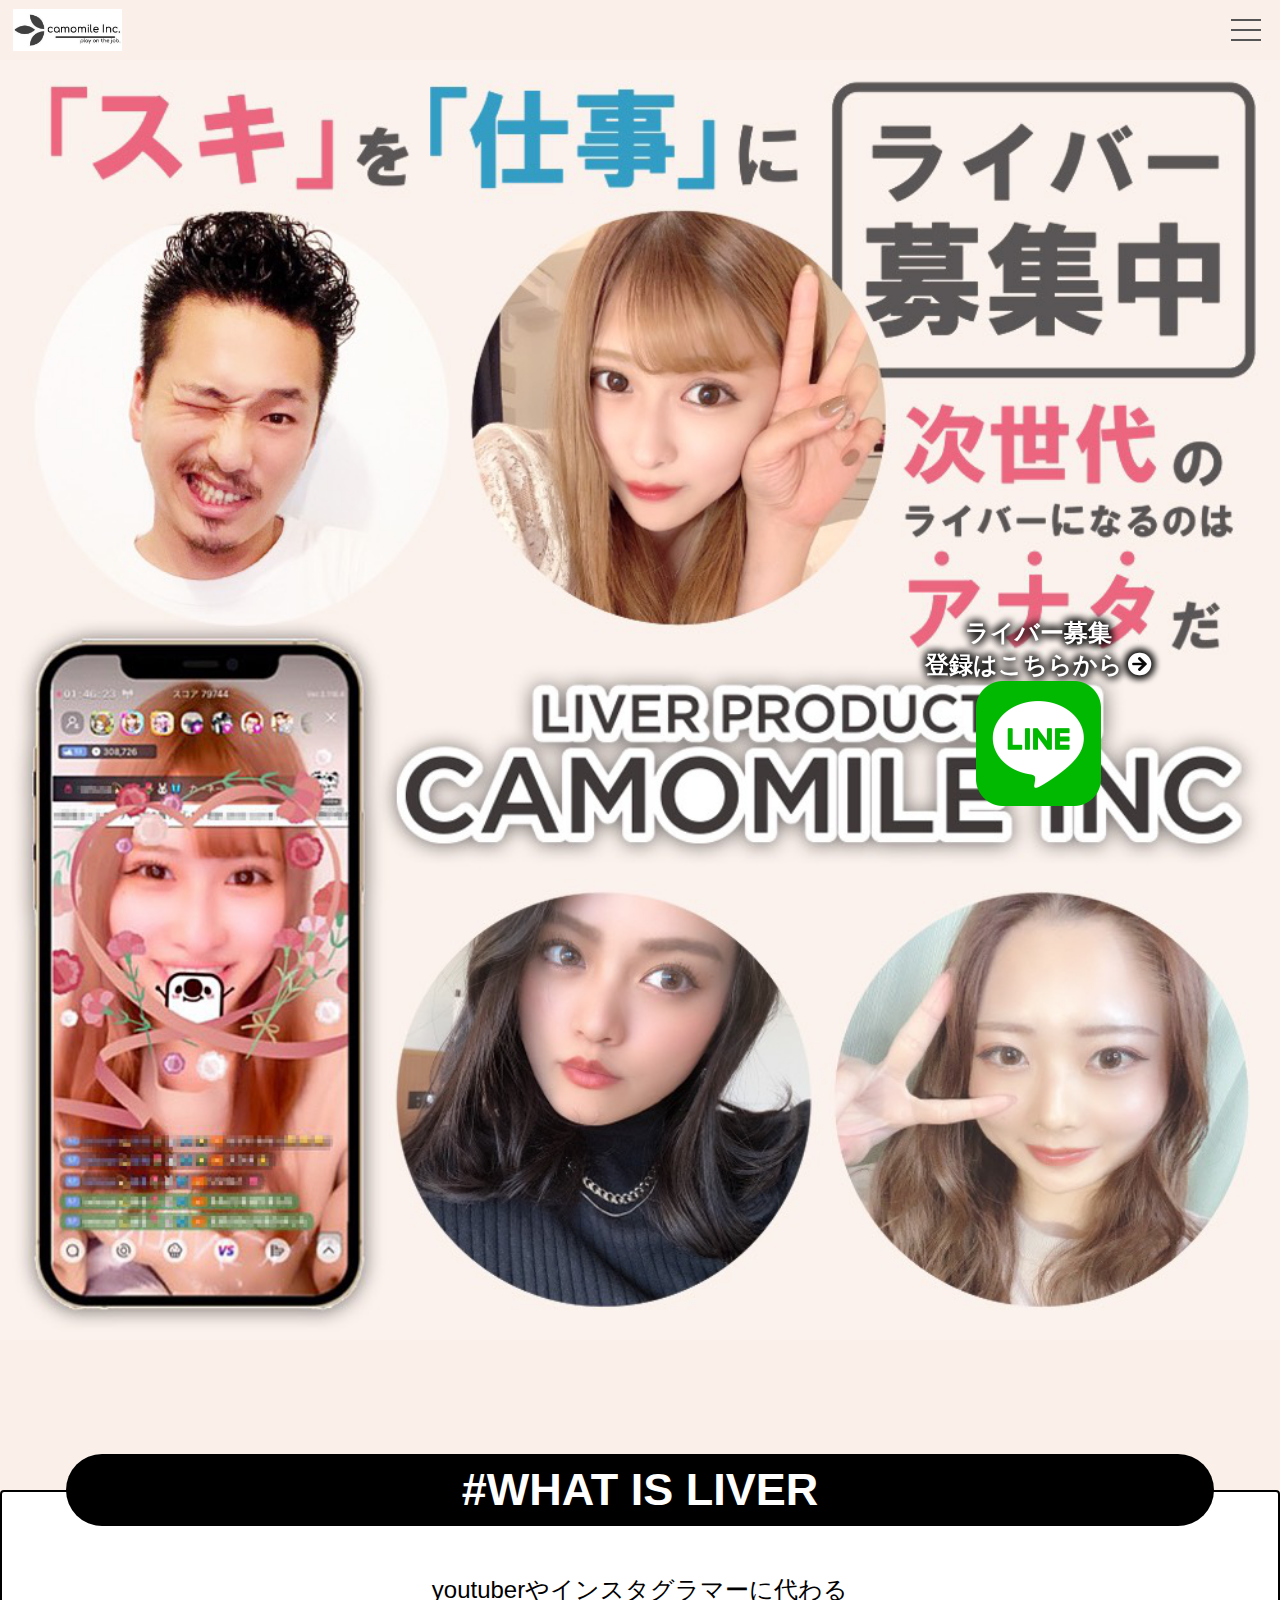
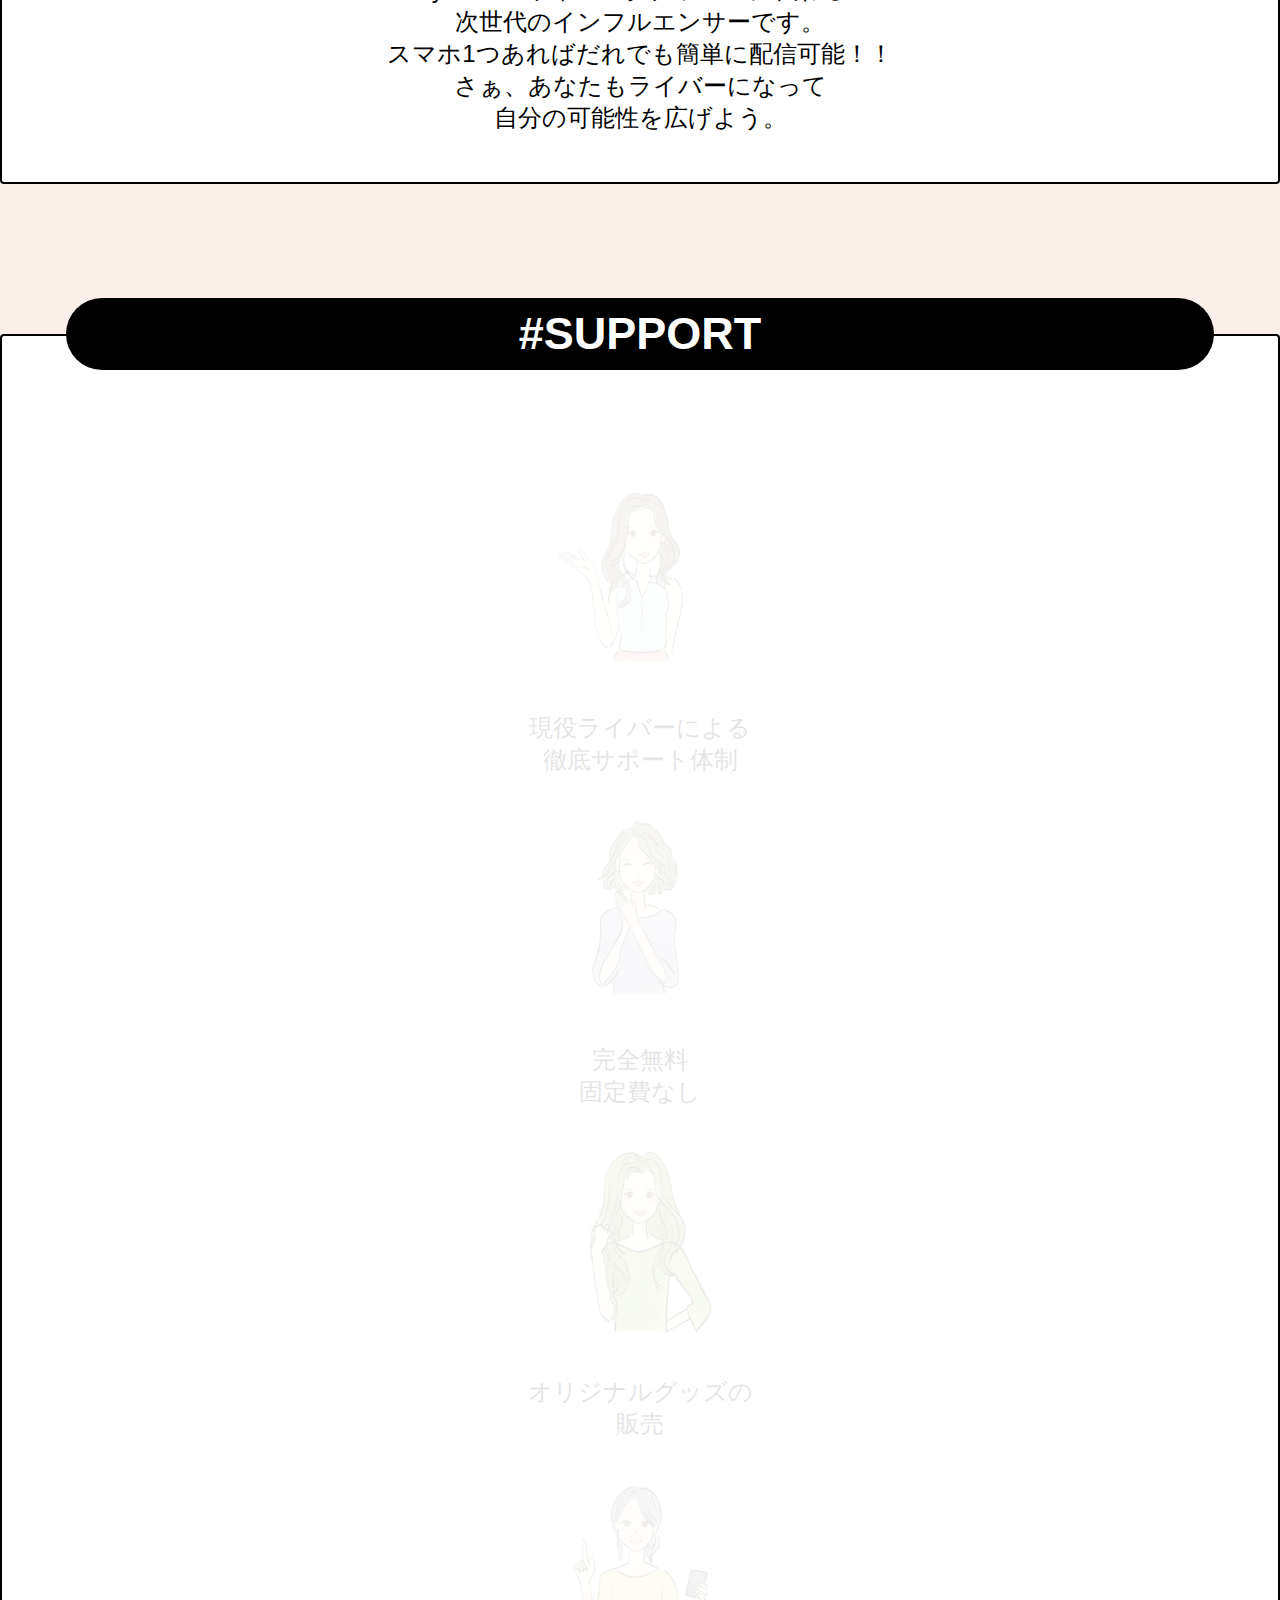
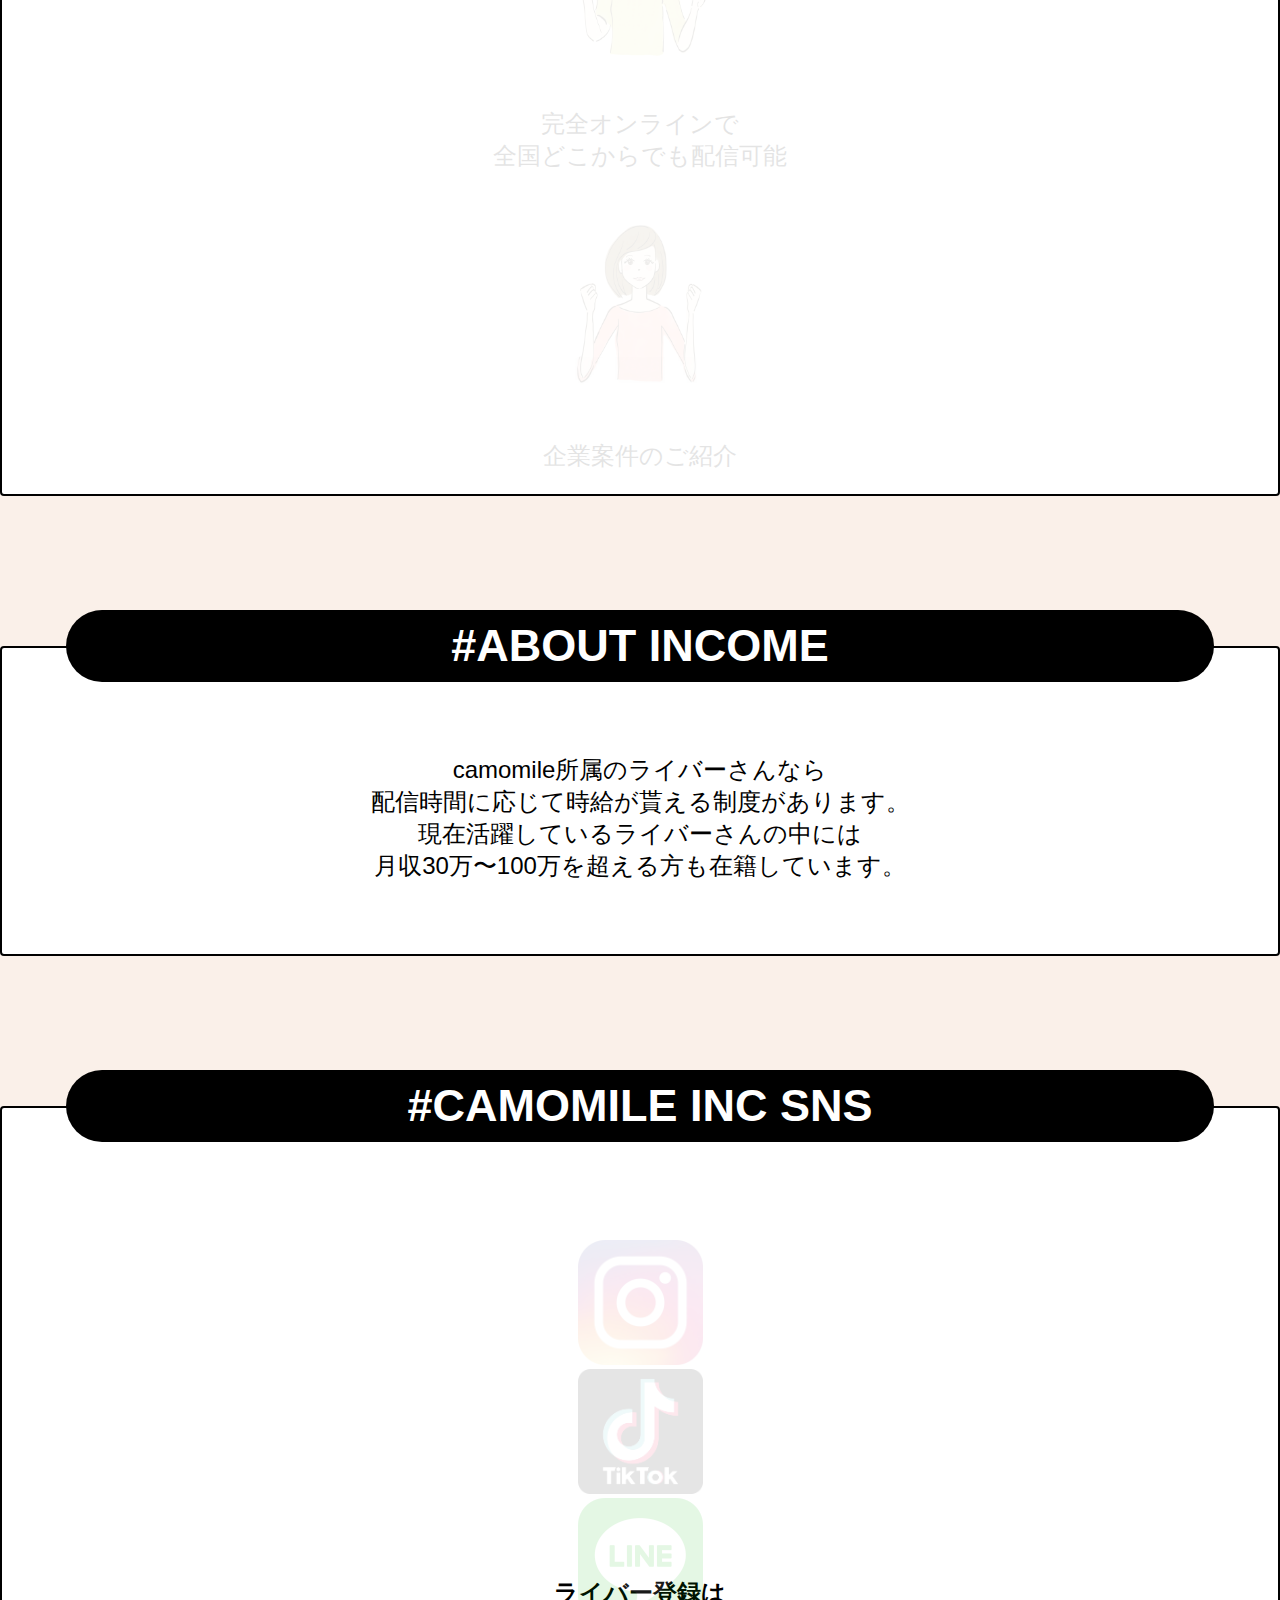
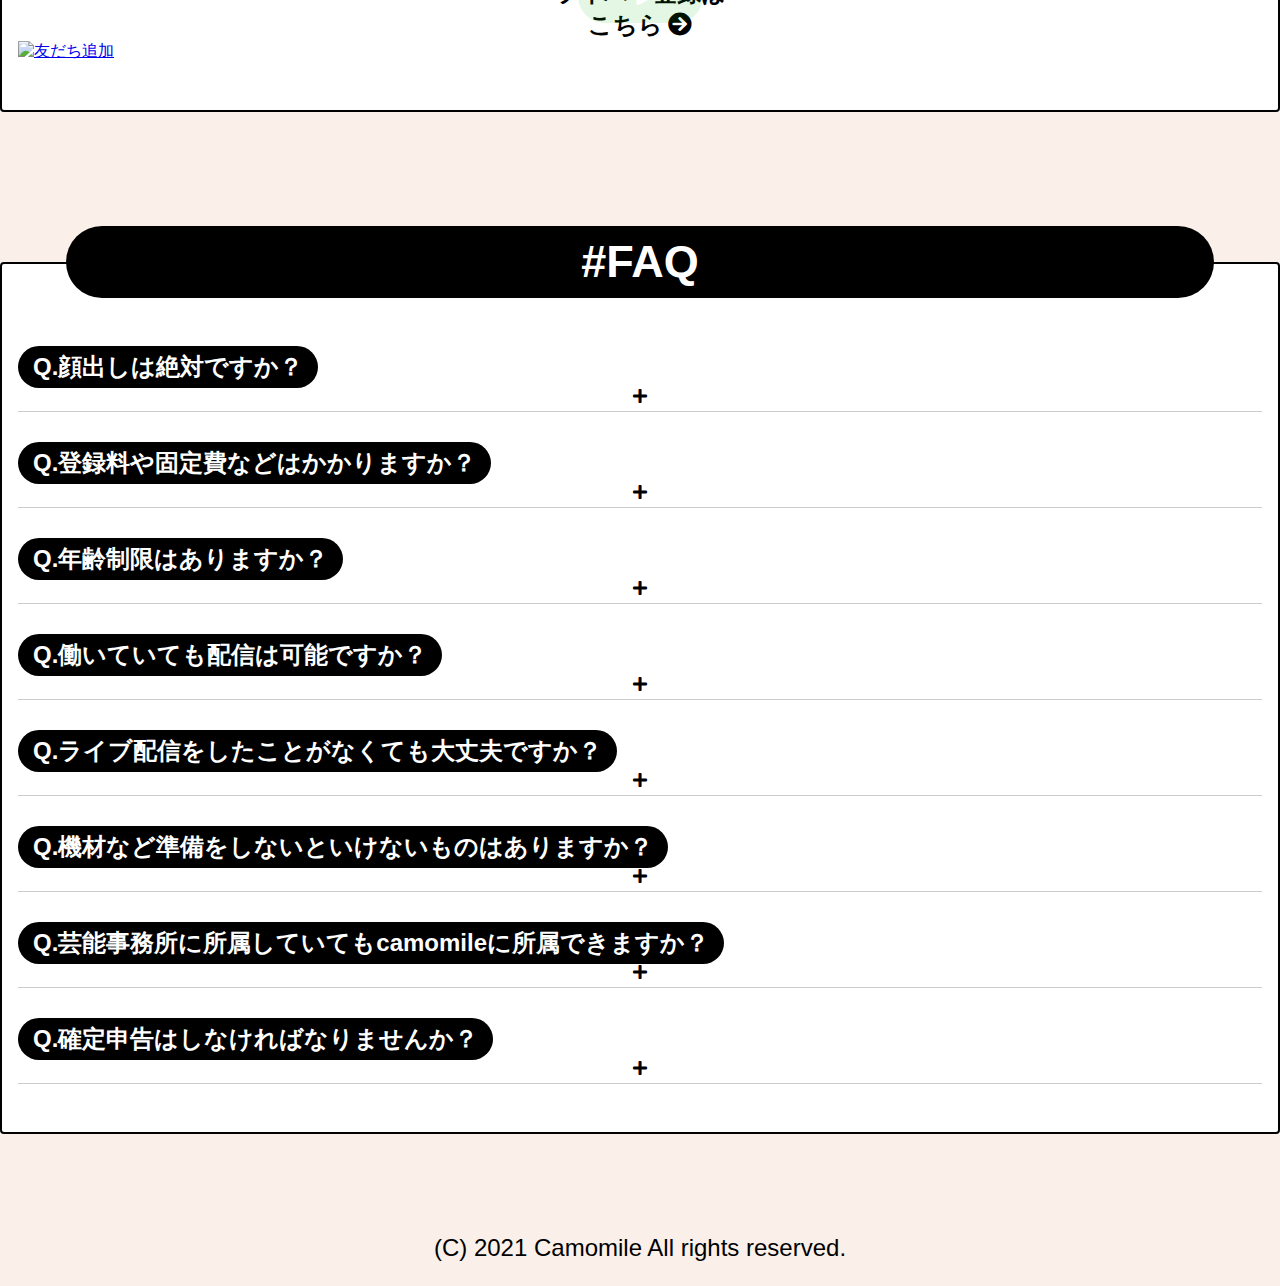
==== commit 7a250f0b: "footerの作成" ====
--- a/index.html
+++ b/index.html
@@ -291,6 +291,10 @@
         </div>
     </section>
 
+    <footer class="col-11">
+      <p class="align-center">(C) 2021 Camomile All rights reserved.</p>
+    </footer>
+
     <script src="https://cdn.jsdelivr.net/npm/@popperjs/core@2.5.4/dist/umd/popper.min.js" integrity="sha384-q2kxQ16AaE6UbzuKqyBE9/u/KzioAlnx2maXQHiDX9d4/zp8Ok3f+M7DPm+Ib6IU" crossorigin="anonymous"></script>
     <script src="https://cdn.jsdelivr.net/npm/bootstrap@5.0.0-beta1/dist/js/bootstrap.min.js" integrity="sha384-pQQkAEnwaBkjpqZ8RU1fF1AKtTcHJwFl3pblpTlHXybJjHpMYo79HY3hIi4NKxyj" crossorigin="anonymous"></script>
     <script type="text/javascript" src="https://code.jquery.com/jquery-3.5.1.min.js"></script>
--- a/css/stylesheet.css
+++ b/css/stylesheet.css
@@ -6,7 +6,7 @@
   margin: 0 auto;
   width: 100%;
   font-family: 'Avenir','MS Pゴシック', 'Yu Gothic Medium', '游ゴシック Medium', 'YuGothic', '游ゴシック体', sans-serif;
-  background-color: #faf0e9; /* 追記 */
+  background-color: #faf0e9;
 }
 
 section {
@@ -24,14 +24,16 @@
 /* フォント関連 */
 h3 { /* section-title */
   font-family: 'arial Black', 'arial', 'Avenir', sans-serif; /* フォント指定 */
+  font-weight: bold;
   font-size: 45px;
   color: #fff;
   background-color: #000;
-  margin: 60px auto 50px;
-  padding: 5px 40px;
-  display: table;
-  text-align: center;
   border-radius: 50px;
+  margin: 0px auto;
+  padding: 10px 40px;
+  display: block;
+  width: 90%;
+  text-align: center;
 }
 h5 { /* FAQ-title */
   color: #fff;
@@ -45,7 +47,6 @@
 /* ヘッダー */ 
 header {
   height: 60px;
-  background-color: crimson;
   /* background-color: #fff; */
 }
 .logo {
@@ -161,7 +162,7 @@
   position: fixed;
   right: 10vw;
   bottom: 10vh;
-  z-index: 2; /* add_liverを固定で追加 */
+  z-index: 2;
 }
 #add-liver p {
   color: #fff;
@@ -185,7 +186,7 @@
 .support {
   text-align: center;
 }
-/* about-continer */
+/* about-container */
 
 /* sns-container */
 .sns-icon img{
@@ -195,16 +196,13 @@
 .sns-icon {
   text-align: center;
 }
-.sns-icons {
-    margin-top: 3em;
-  }
 
 /* FAQ-container */
 .faq-container {
   margin-bottom: 100px;
 }
 .faq-item {
-  margin: 30px 10px;
+  margin-bottom: 30px;
   padding-bottom: 5px;
   cursor: pointer;
   border-bottom:1px solid #ccc;
@@ -223,6 +221,7 @@
 .accordion {
   padding: 0;
   margin: auto 0;
+  text-align: center;
 }
 .answer {
   display: none;
@@ -232,50 +231,25 @@
   margin-bottom: 0;
 }
 
-
-/* ボックス関連 */
+/* footer */
+footer {
+  margin: 0 auto 20px; 
+}
+
+/* BOX関連 */
 .box {
   position: relative;
   border: 2px solid #000;
   border-radius: 4px;
-  padding: 3em 2em;
-}
-.box::before {
-  /* ポジション */
+}
+.box-title { 
   position: absolute;
-  top: -40px;
   left: 0;
   right: 0;
-  margin: auto;
-  /* 見出し(フォント関連) */
-  font-family: 'arial Black', 'arial', 'Avenir', sans-serif; /* フォント指定 */
-  font-weight: bold;
-  font-size: 45px;
-  max-width: 90%; 
-  color: #fff;
-  background-color: #000;
-  text-align: center;
-  padding: 5px 0; 
-  border-radius: 50px;
-}
-/* 各ボックス見出し */
-.introduction::before {
-  white-space: pre-wrap;
-  content: "#WHAT  IS  LIVER";
-}
-.support-container::before {
-  content: "#SUPPORT";
-}
-.about-container::before {
-  white-space: pre-wrap;
-  content: "#ABOUT  INCOME";
-}
-.sns-container::before {
-  white-space: pre-wrap;
-  content: "#CAMOMILE INC SNS";
-}
-.faq-container::before {
-  content: "#FAQ";
+  margin: auto; /* 追記 */
+}
+.box-items {
+  padding: 3em 1em;
 }
 
 /* フェードイン系 */
--- a/css/responsive.css
+++ b/css/responsive.css
@@ -11,24 +11,16 @@
   h5 {
     font-size: 16px;
   }
+
+  /* 全体 */
   section {
-  margin-top: 100px;
-  margin-bottom: 100px;
-}
-  /* ボックス */
-  .box {
-    padding: 3em 1em;
+    margin-top: 100px;
+    margin-bottom: 100px;
   }
-  .box::before {
-    /* ポジション */
-    top: -25px;
-    /* 見出し */
-    font-size: 24px; /* 30pxか24px */
-    width: 90%;
-  }
-
+  
   /* top-image */  
   #add-liver {
+    /* right: 20px; スマホでのレスポンシブを右寄りにするため */
     bottom: 30px;
   }
   
@@ -40,6 +32,7 @@
   .support {
     margin-bottom: 10px;
   }
+
   /* sns */
   .sns-icon img{
     max-width: 100px;
@@ -47,14 +40,29 @@
   .add-friend img{
     height: 36px;
   }
-  .sns-icons {
-    margin-top: 1em;
+  
+  /* faq */
+  .faq-items { /* box-content */
+    padding: 3em 1em;
   }
-  /* faq */
-  
+  .faq-item {
+    margin-bottom: 20px;
+  }
   .q-text {
     padding-left: 0;
   }
+
+  /* footer */ 
+
+  /* box */
+  .box {
+    padding: 0 1em;
+  }
+  .box-items {
+    padding: 2em 0;
+  }
+
+  
 
 }
 
@@ -66,7 +74,7 @@
 }
 /* 小さいスマホ */
 @media screen and (max-width: 450px) {
-  /* font-size 関連 */
+  /* font-size関連 */
   h3 {
     font-size: 20px;
   }
@@ -78,11 +86,16 @@
   }
   #add-liver p {
     font-size: 16px;
-  } 
+  }
+  /* snsアイコン関連 */
   #add-liver img{
     max-width: 80px;
   }
+  .sns-icon img{
+    max-width: 80px;
+  }
 }
+
 /* pc版 */
 /* box内の上部に余白を作る */
 @media screen and (min-width: 576px) {
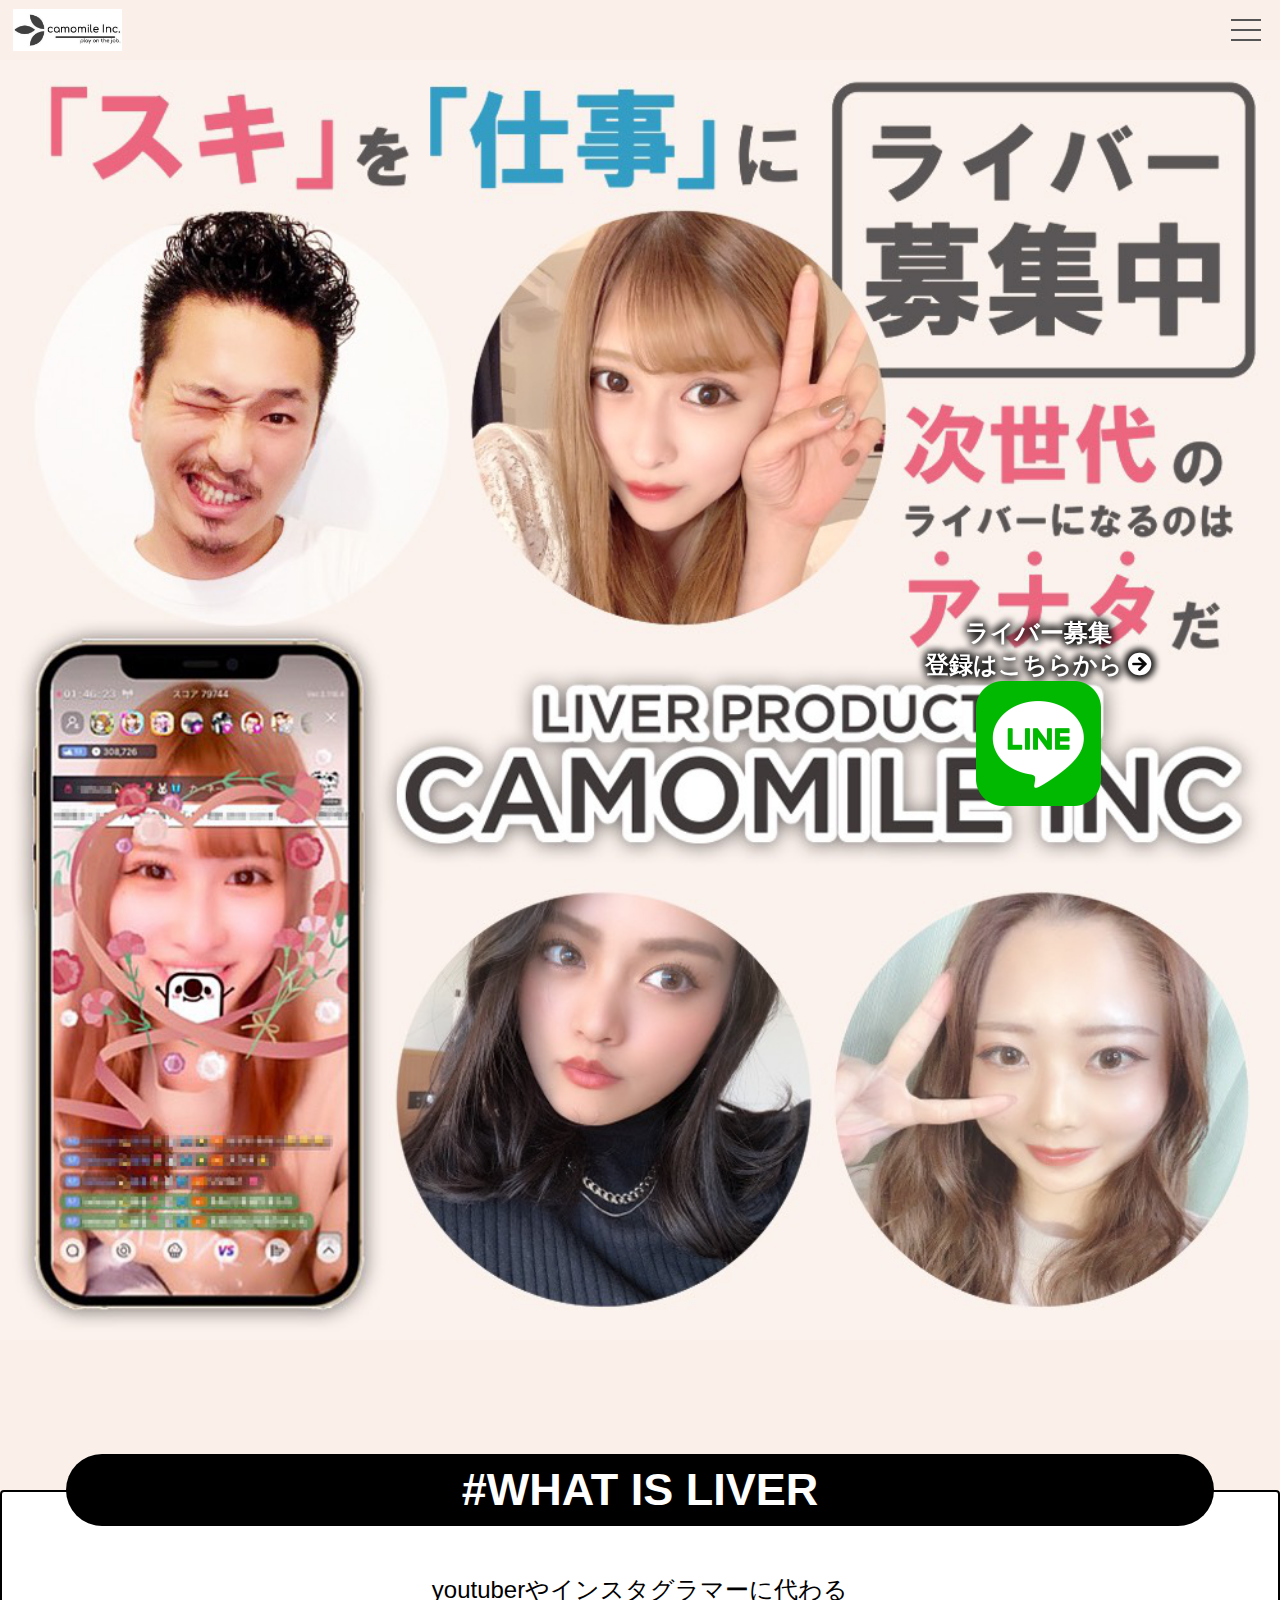
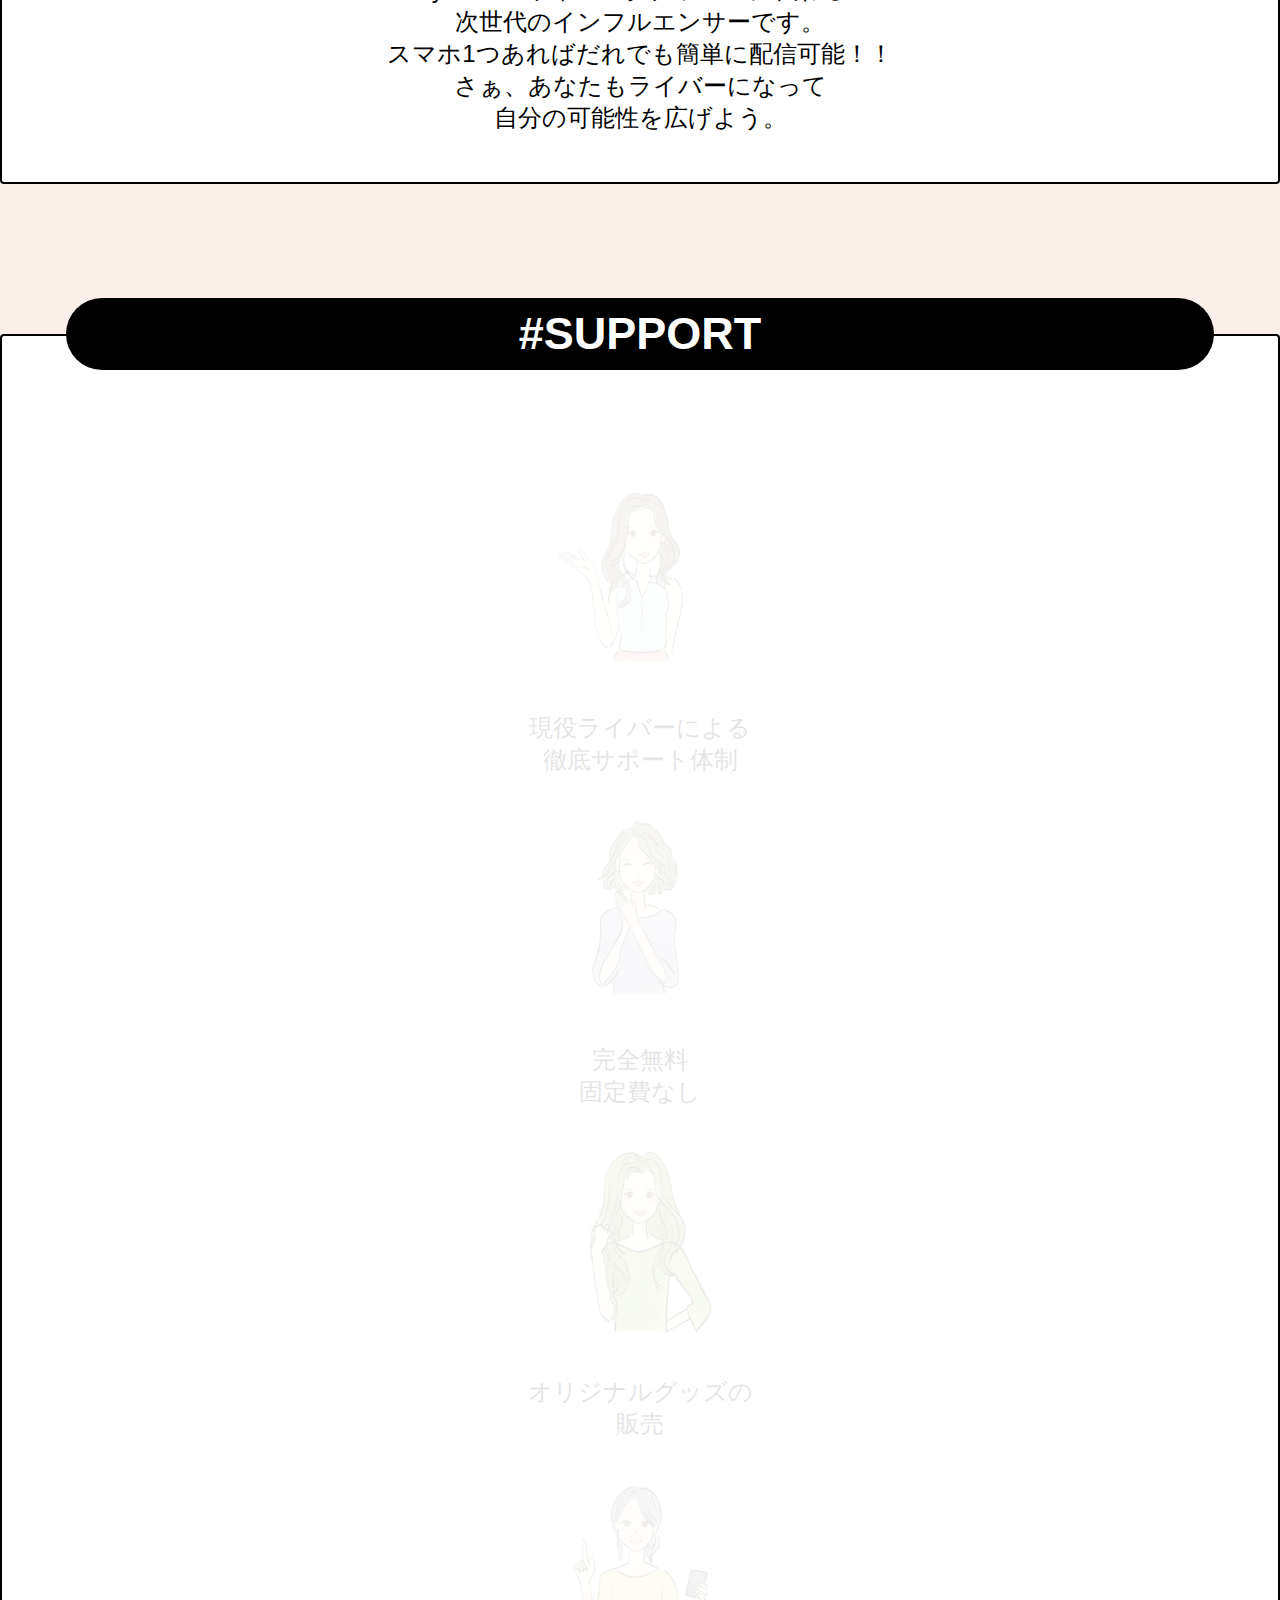
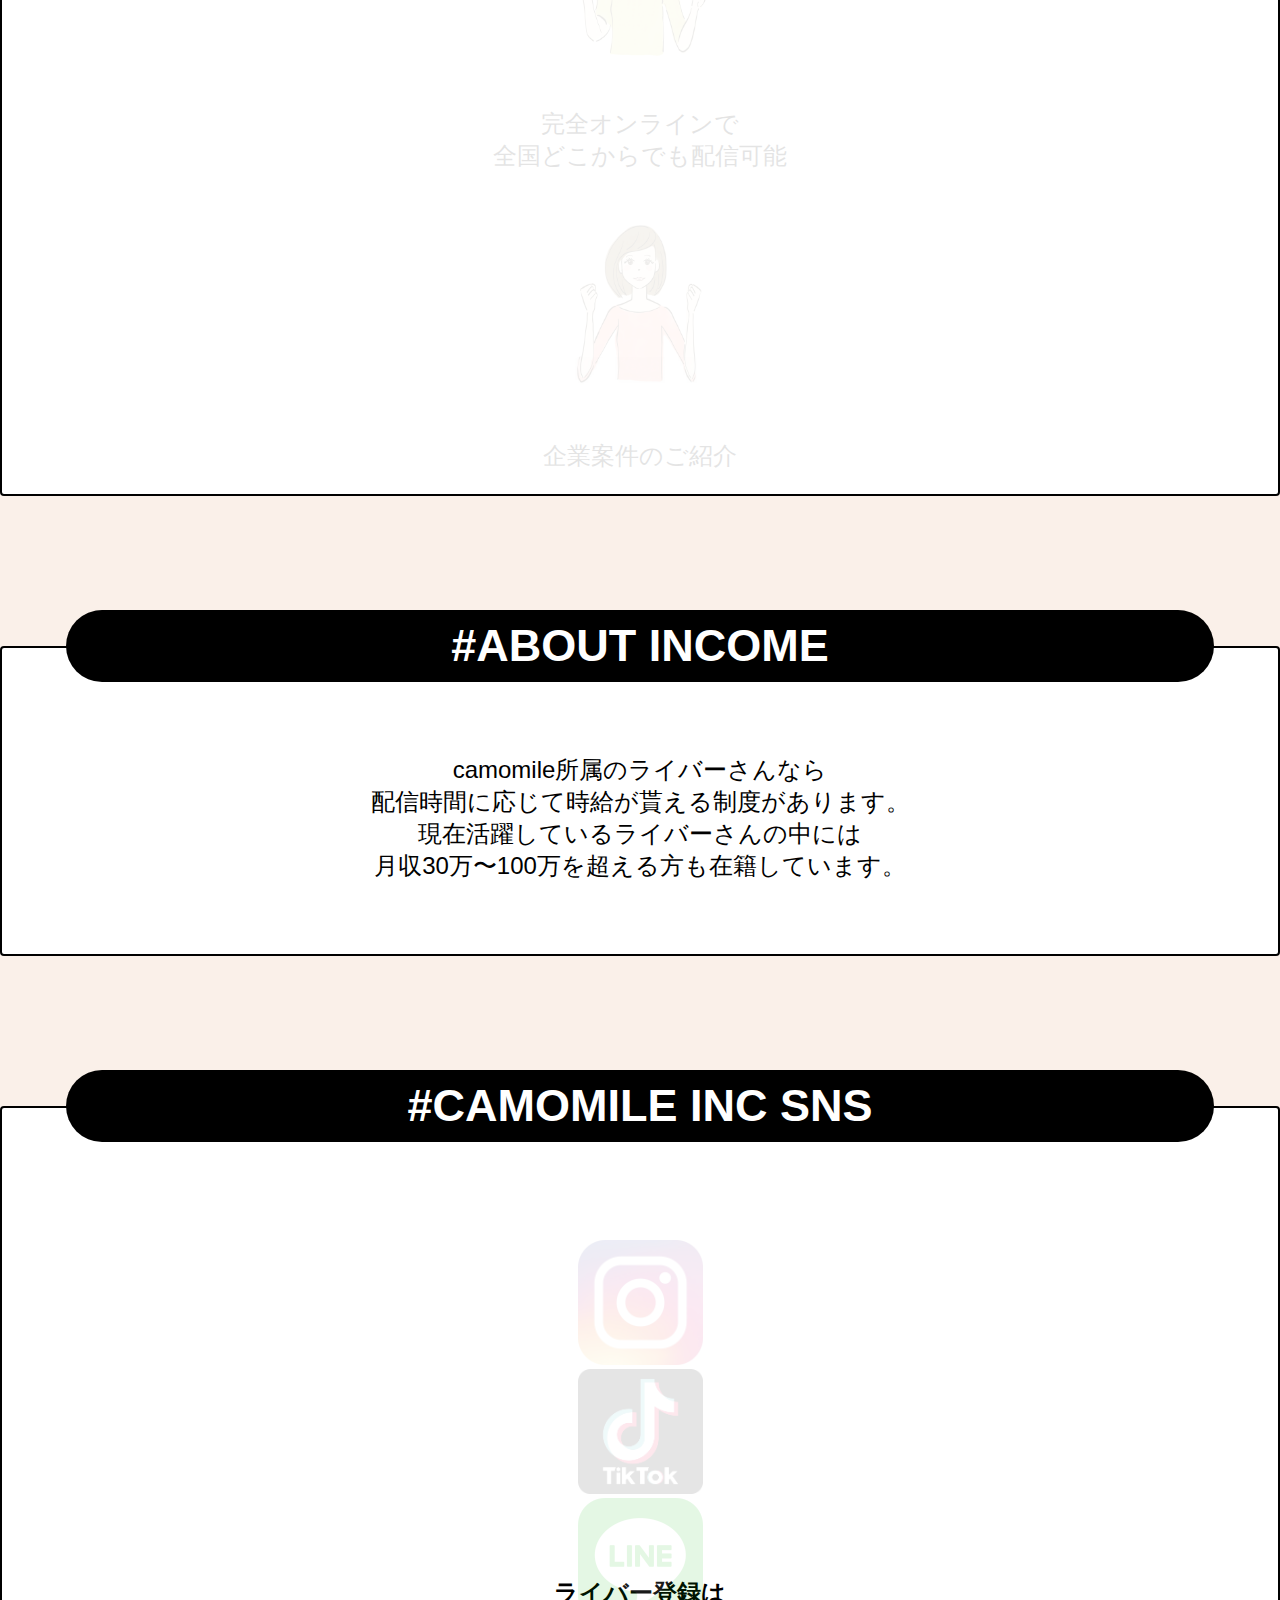
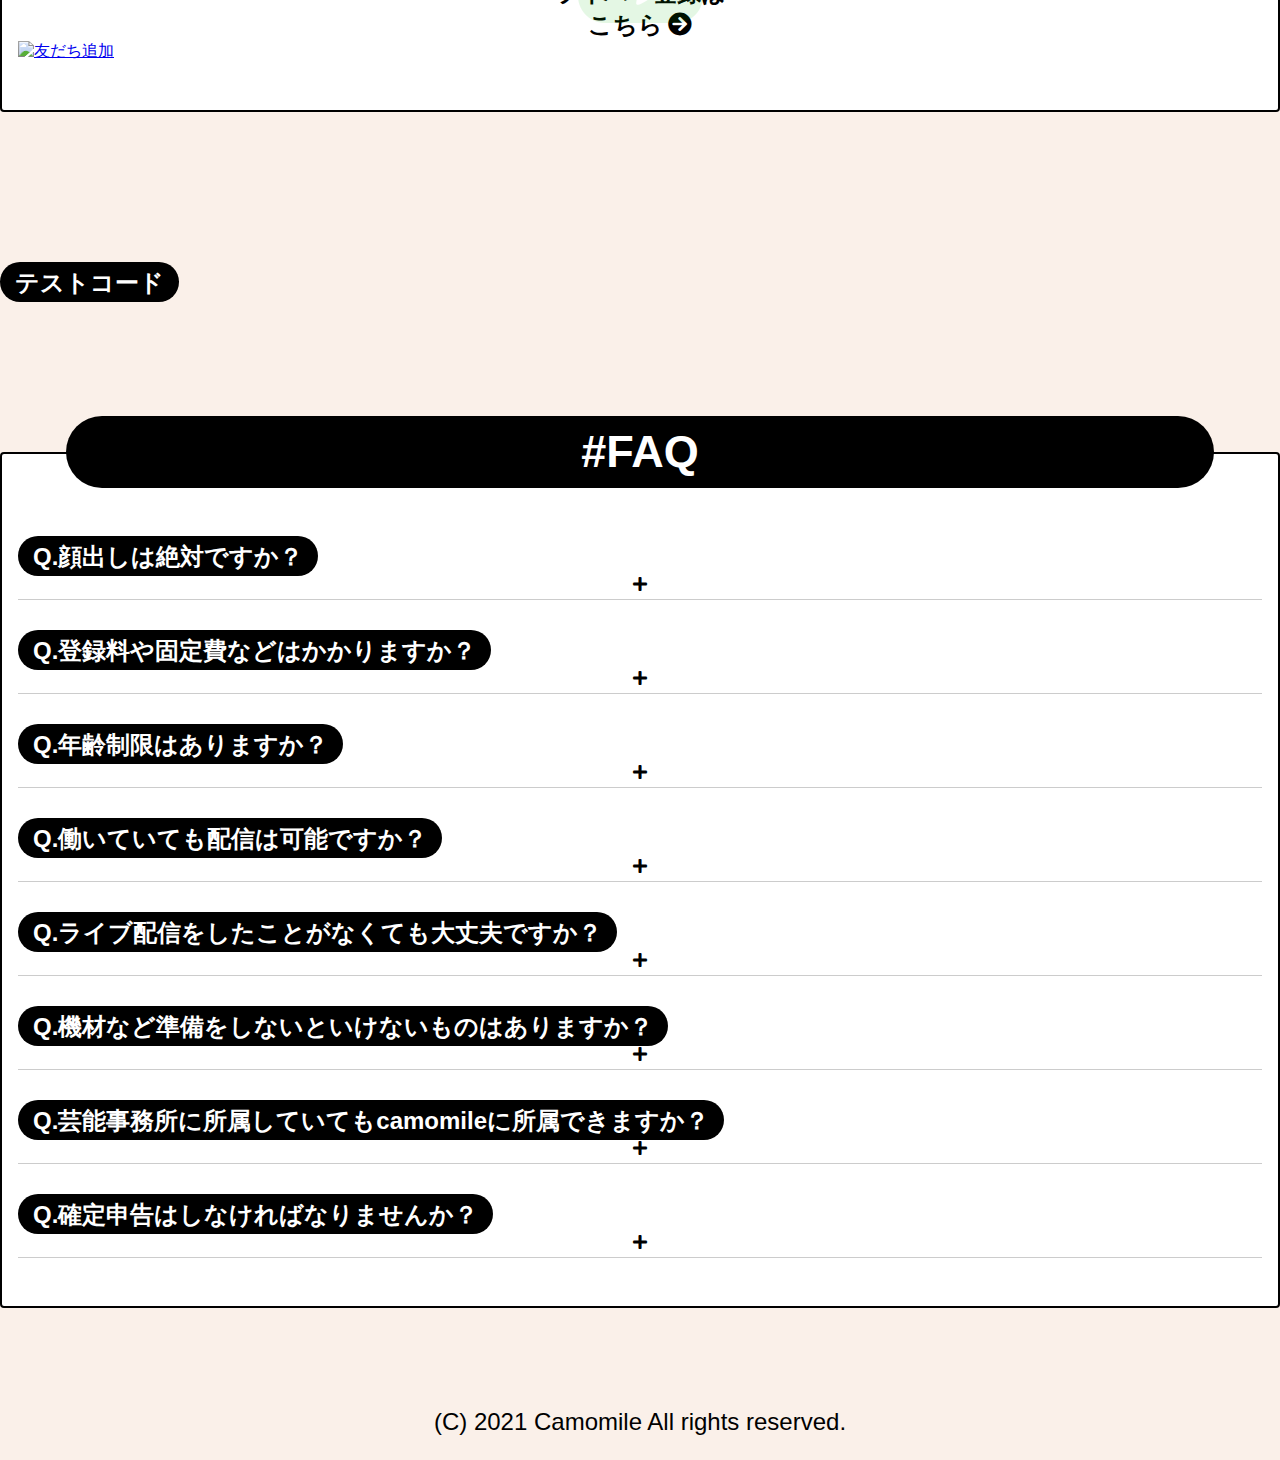
==== commit 1fc08736: "h5の垂直方向のセンタリング" ====
--- a/index.html
+++ b/index.html
@@ -14,12 +14,13 @@
   
   <body>
     <header>
+      <!-- ロゴ -->
       <div class="logo">
-        <!-- ロゴを記述 -->
         <a href="https://camomile.co.jp">
           <img src="images/logo.png" alt="">
         </a>
       </div>
+      <!-- hamburger -->
       <div class="hamburger">
         <span></span>
         <span></span>
@@ -52,7 +53,7 @@
       </div>
 
     </div>
-    
+
     <section class="container col-11 box introduction">
       <h3 id="introduction" class="box-title">#WHAT  IS  LIVER</h3>
       <div class="box-content">
@@ -70,10 +71,8 @@
     <section class="container col-11 box support-container">
       <h3 id="support" class="box-title">#SUPPORT</h3>
       <div class="box-content">
-        
         <div class="row box-items d-flex justify-content-around">
           <div class="col-12 col-sm-4 support fadein">
-            <!-- 追記 imageの変更 -->
             <img class="" src="images/support1.png" alt="">
             <p class="align-center">
               現役ライバーによる<br>徹底サポート体制
@@ -154,9 +153,12 @@
             </div>
           </article>
         </div>
-      </div>
-    </section>
-
+        
+      </div>
+    </section>
+
+    <div class="container col-11"><h5>テストコード</h5></div>
+    
     <section class="container col-11 box faq-container">
         <h3 id="faq" class="box-title">#FAQ</h3>
         <div class="box-content">
@@ -291,7 +293,7 @@
         </div>
     </section>
 
-    <footer class="col-11">
+    <footer>
       <p class="align-center">(C) 2021 Camomile All rights reserved.</p>
     </footer>
 
--- a/css/stylesheet.css
+++ b/css/stylesheet.css
@@ -8,7 +8,6 @@
   font-family: 'Avenir','MS Pゴシック', 'Yu Gothic Medium', '游ゴシック Medium', 'YuGothic', '游ゴシック体', sans-serif;
   background-color: #faf0e9;
 }
-
 section {
   margin-top: 150px;
   margin-bottom: 150px;
@@ -40,6 +39,10 @@
   font-size: 24px;
   background-color: #000;
   border-radius: 25px;
+  padding: 5px 15px 3px;/* fontによる微妙なズレを修正するために上下で異なる値に。 */
+  margin: 0;
+  display: inline-block;
+  vertical-align: middle;
 }
 p {
   font-size: 24px;
@@ -47,7 +50,6 @@
 /* ヘッダー */ 
 header {
   height: 60px;
-  /* background-color: #fff; */
 }
 .logo {
   height: 60px;
@@ -92,7 +94,6 @@
 .hamburger span:nth-child(3) {
   top: 30px;
 }
-
 /* ナビが開いてる時 */
 .hamburger.active span:nth-child(1) {
   top : 16px;
@@ -119,7 +120,7 @@
   background: rgba(0,0,0,0.7);
   text-align: center;
   opacity: 0;
-  visibility: hidden; /* 追記:ハンバーガー閉時反応バグのため */
+  visibility: hidden; 
   transition: opacity .6s ease, visibility .6s ease;
 }
 nav.globalMenuSp ul {
@@ -147,7 +148,7 @@
 }
 nav.globalMenuSp.active {
   opacity: 100;
-  visibility: visible; /* 追記:ハンバーガー閉時反応バグのため */
+  visibility: visible; 
 }
 
 /* top-container */
@@ -176,6 +177,7 @@
 .fa-arrow-circle-right {
   margin-left: 5px;
 }
+
 /* introduction */
 
 /* support-container */
@@ -213,11 +215,6 @@
 .question {
   margin: 0;
 }
-.question h5 {
-  padding: 5px 15px;
-  margin: 0;
-  display: inline-block;
-}
 .accordion {
   padding: 0;
   margin: auto 0;
@@ -246,7 +243,7 @@
   position: absolute;
   left: 0;
   right: 0;
-  margin: auto; /* 追記 */
+  margin: auto; 
 }
 .box-items {
   padding: 3em 1em;
--- a/css/responsive.css
+++ b/css/responsive.css
@@ -20,8 +20,7 @@
   
   /* top-image */  
   #add-liver {
-    /* right: 20px; スマホでのレスポンシブを右寄りにするため */
-    bottom: 30px;
+    bottom: 50px; /* 30→50 */
   }
   
   /* support */
@@ -52,8 +51,6 @@
     padding-left: 0;
   }
 
-  /* footer */ 
-
   /* box */
   .box {
     padding: 0 1em;
@@ -66,12 +63,6 @@
 
 }
 
-/* タブレットサイズ */
-@media screen and (max-width: 670px) {
-  .top-container {
-  background-size: 100% 100%;
-  } 
-}
 /* 小さいスマホ */
 @media screen and (max-width: 450px) {
   /* font-size関連 */
@@ -83,6 +74,11 @@
   }
   h5 {
     font-size: 14px;
+  }
+  #add-liver {
+    bottom: 50px;
+    width: 80%;
+    justify-content: space-around;
   }
   #add-liver p {
     font-size: 16px;
@@ -96,10 +92,19 @@
   }
 }
 
+/* タブレットサイズ */
+@media screen and (max-width: 670px) {
+  .top-container {
+  background-size: 100% 100%;
+  } 
+
+  #add-liver img {
+    max-width: 100px;
+  }
+}
+
 /* pc版 */
 /* box内の上部に余白を作る */
 @media screen and (min-width: 576px) {
-  .box-top-margin {
-    margin: 20px auto;
-  }
+  
 }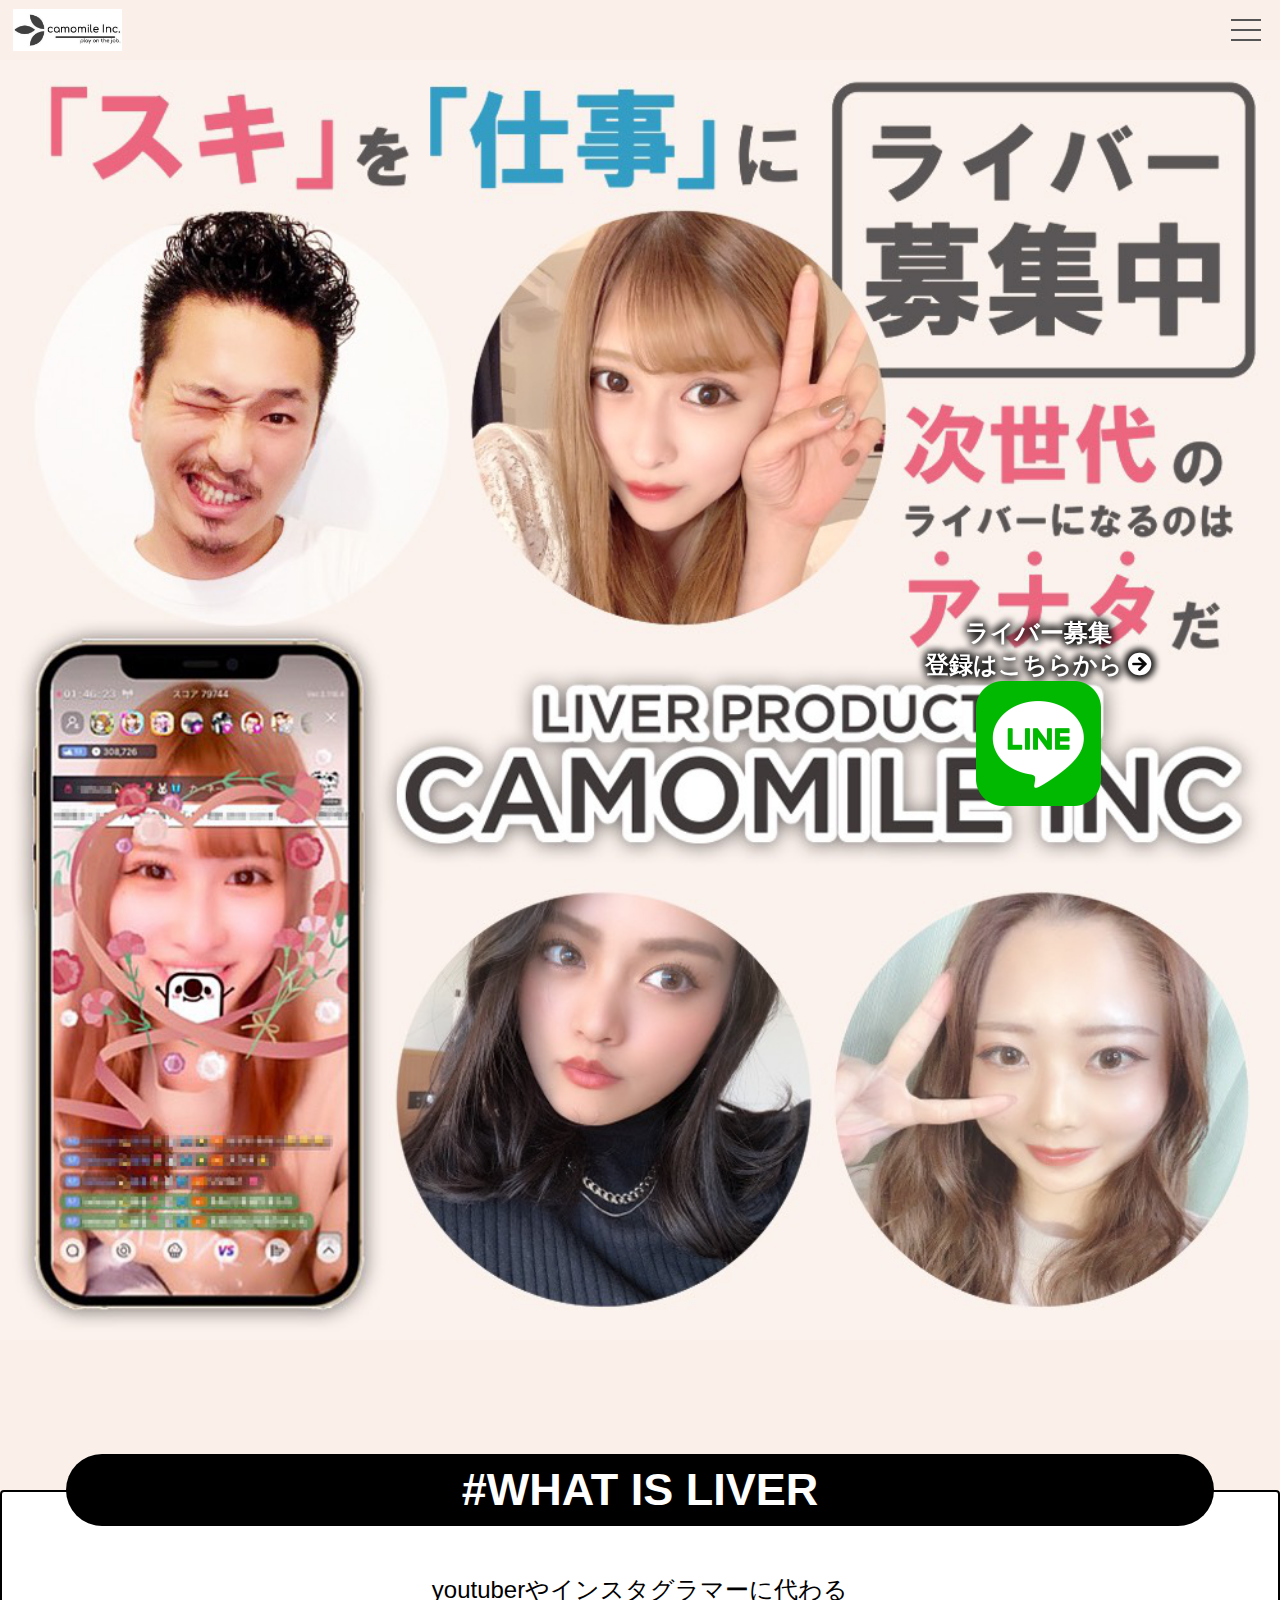
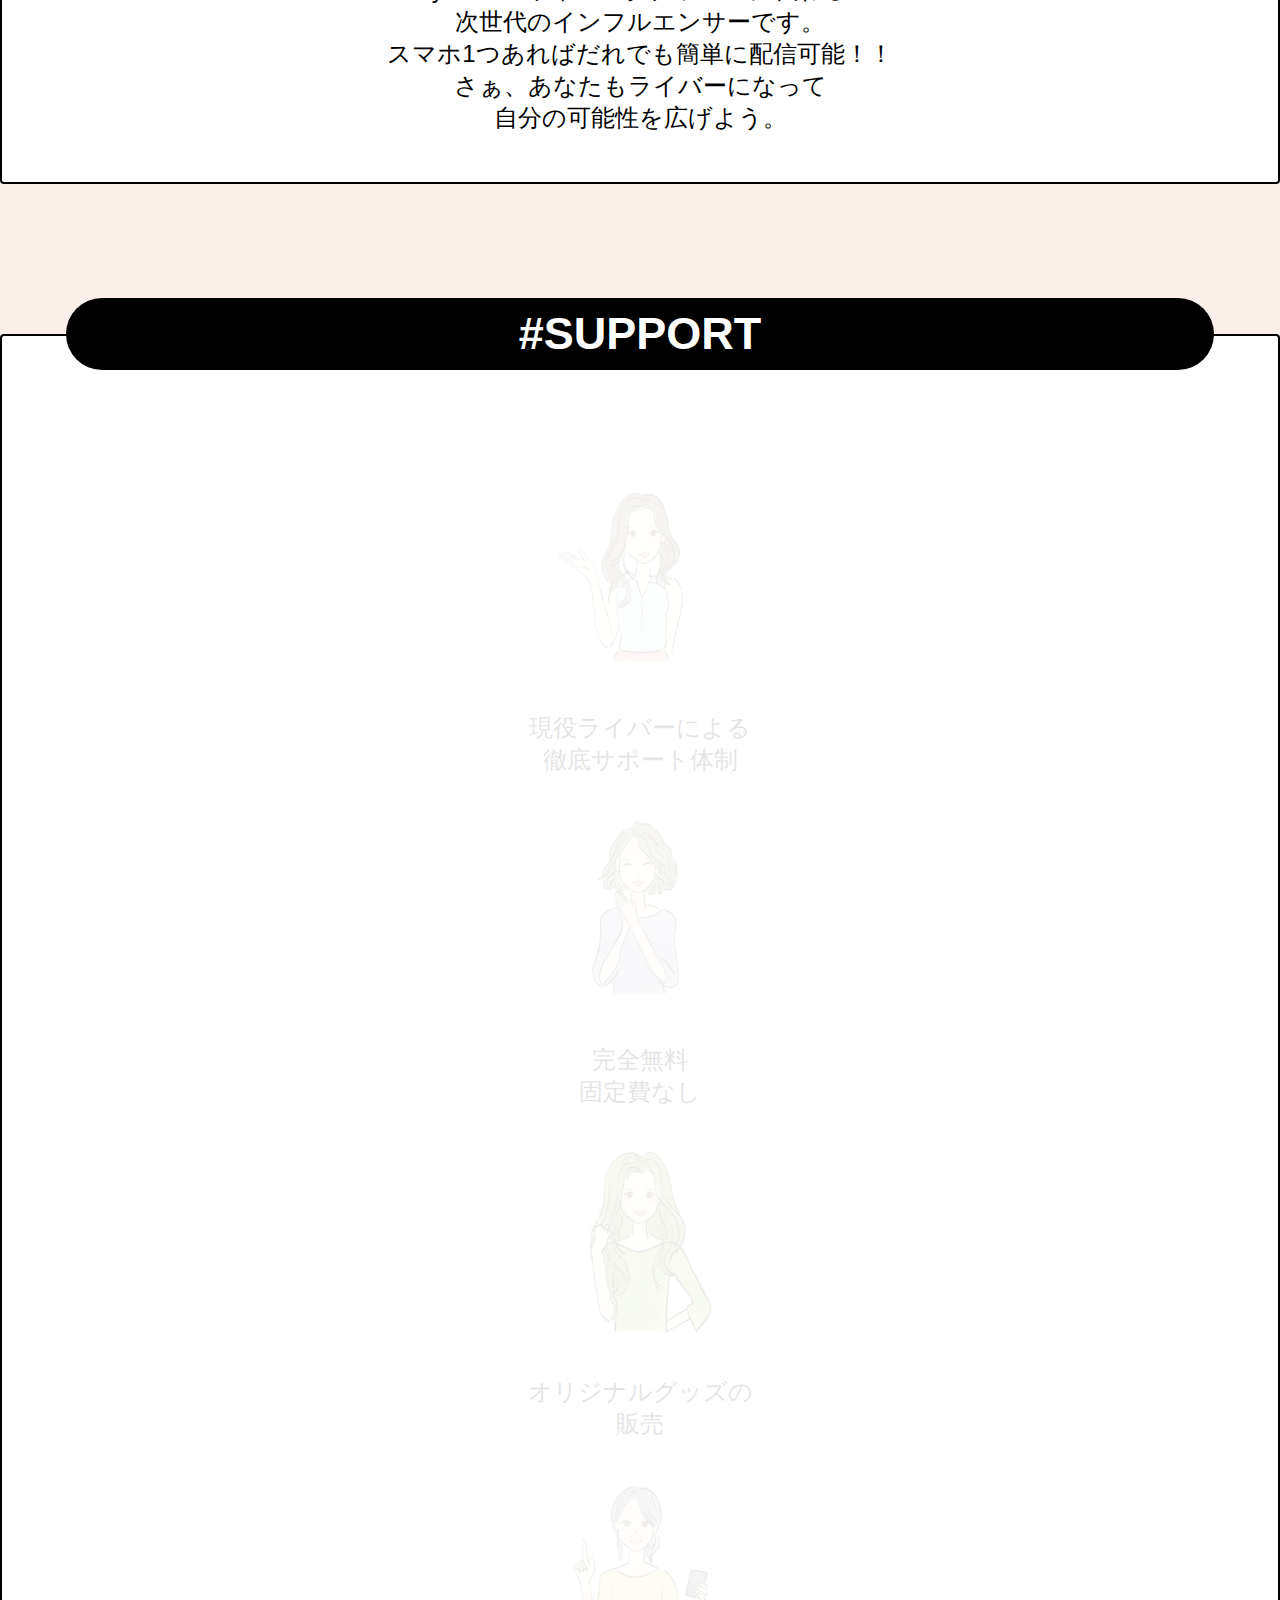
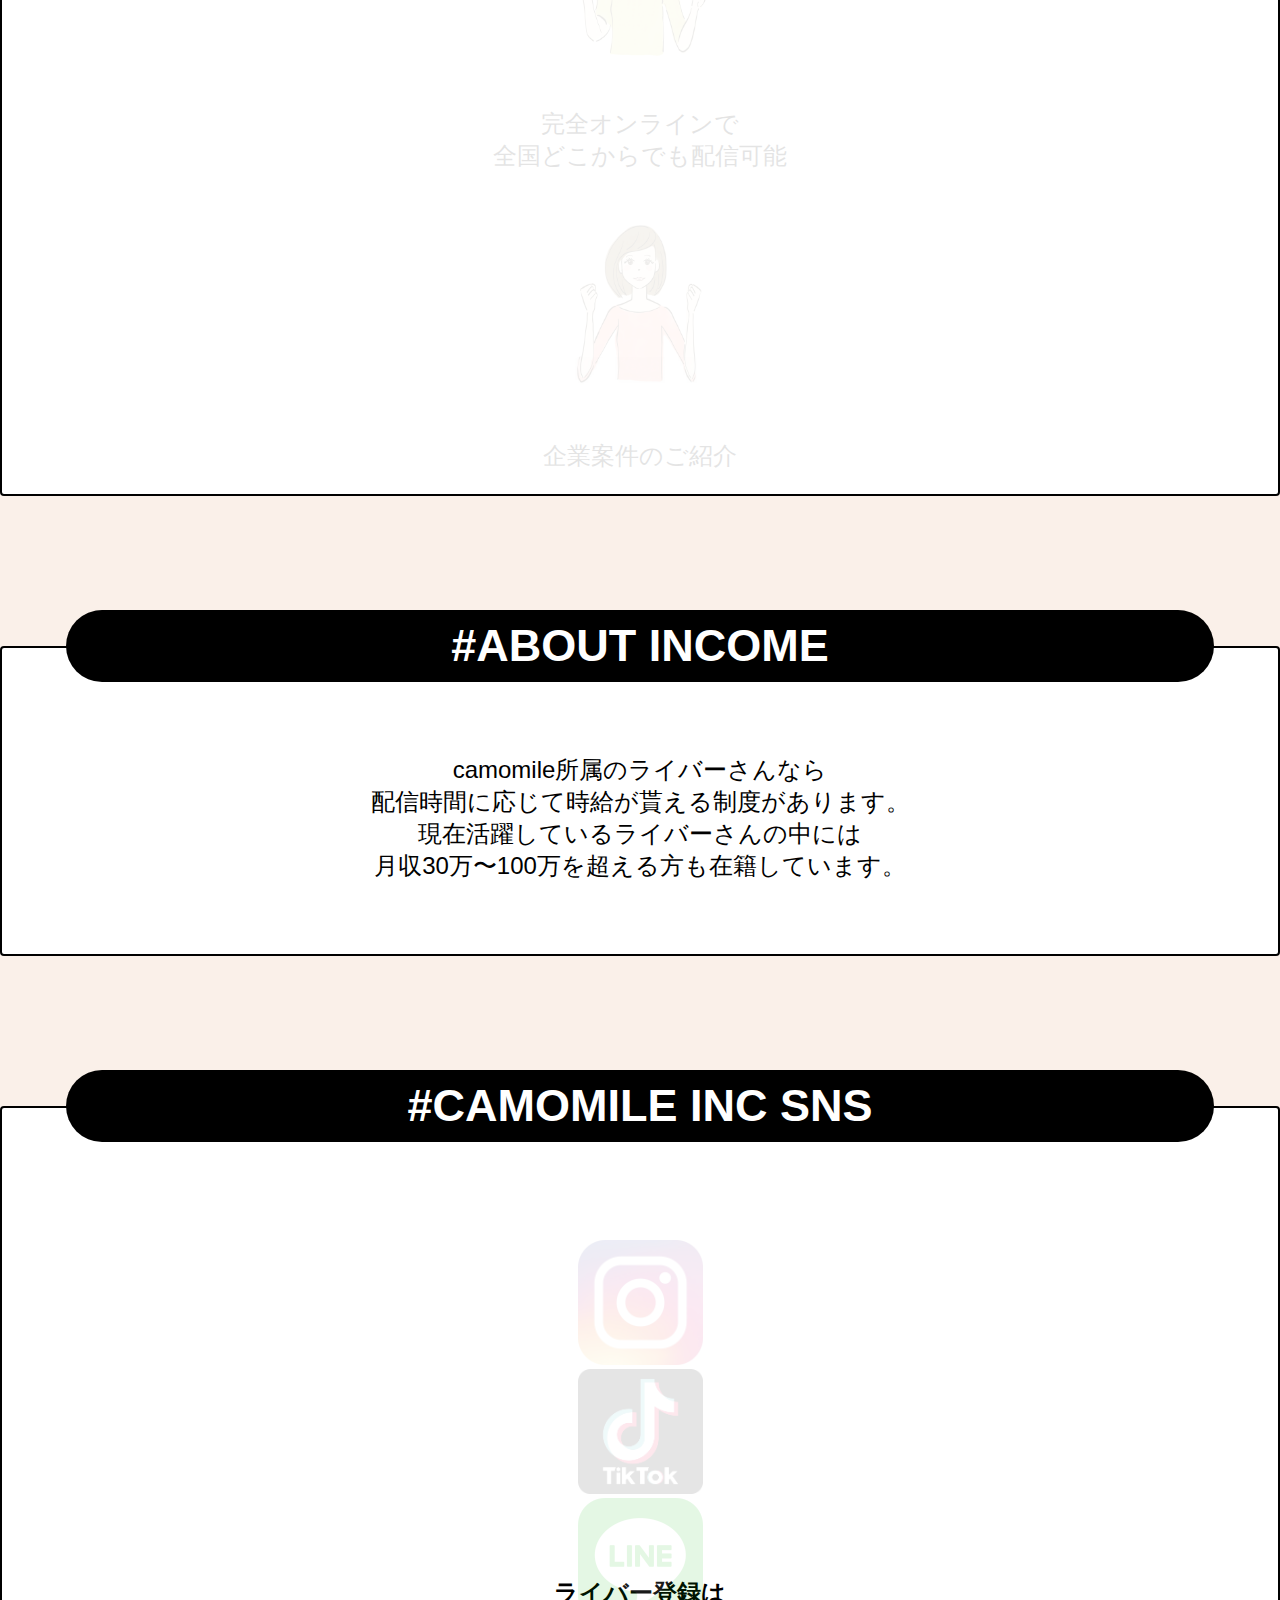
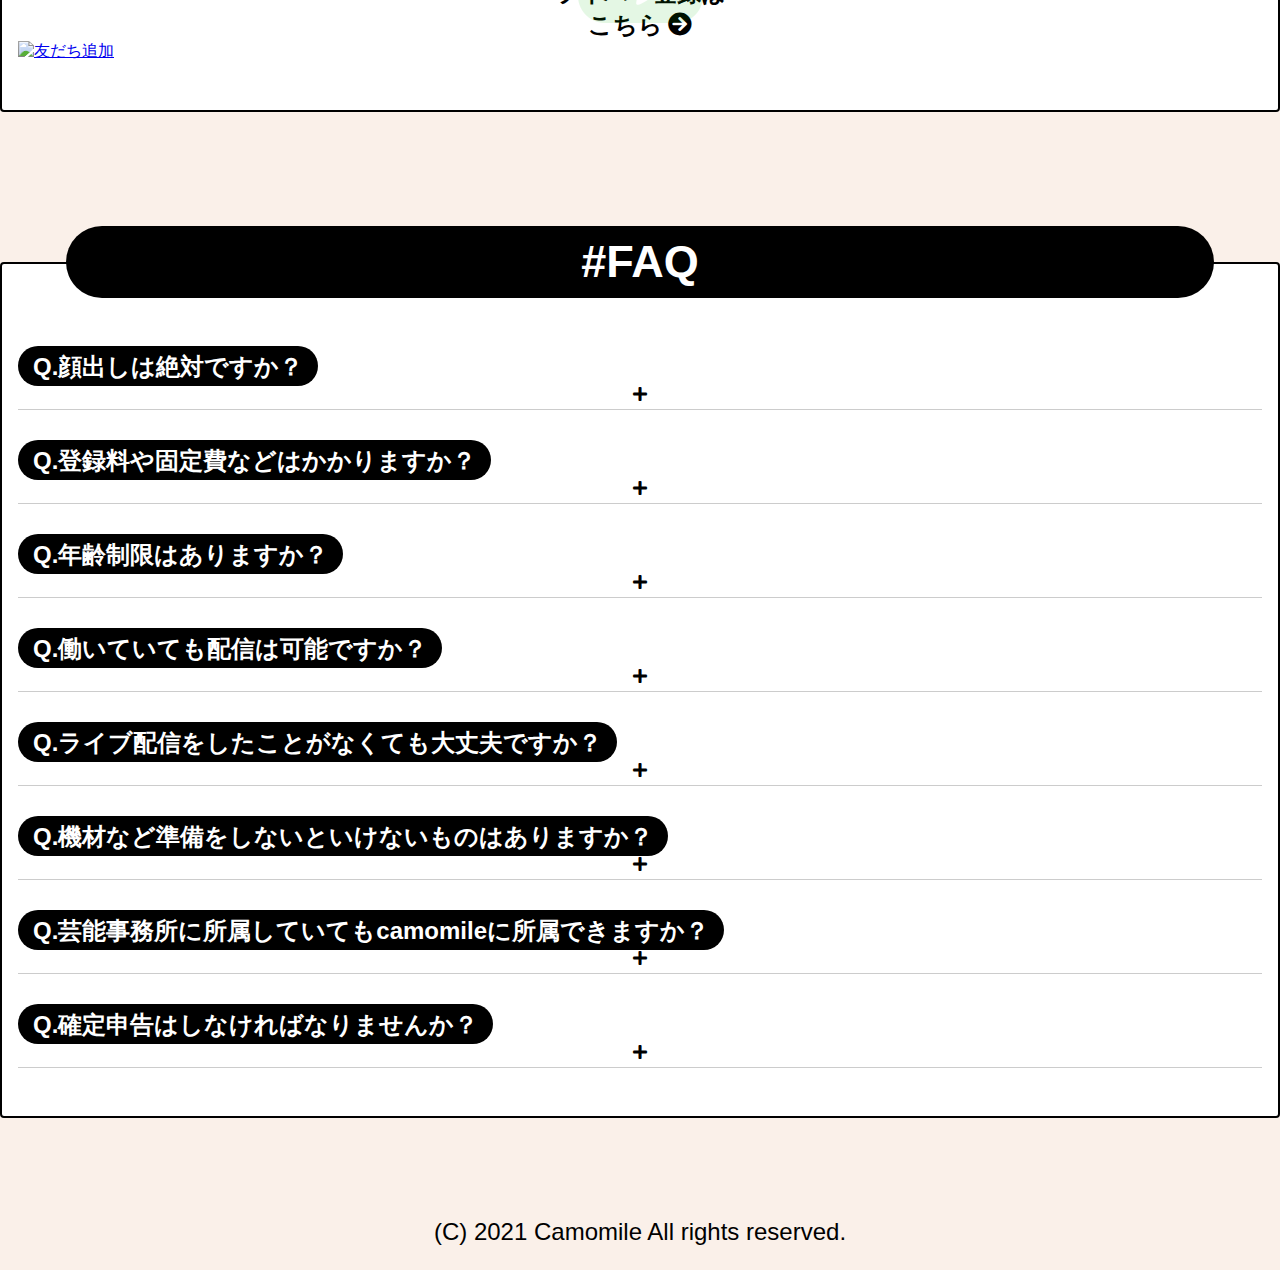
==== commit 1f705970: "テストコードの削除" ====
--- a/index.html
+++ b/index.html
@@ -156,8 +156,6 @@
         
       </div>
     </section>
-
-    <div class="container col-11"><h5>テストコード</h5></div>
     
     <section class="container col-11 box faq-container">
         <h3 id="faq" class="box-title">#FAQ</h3>
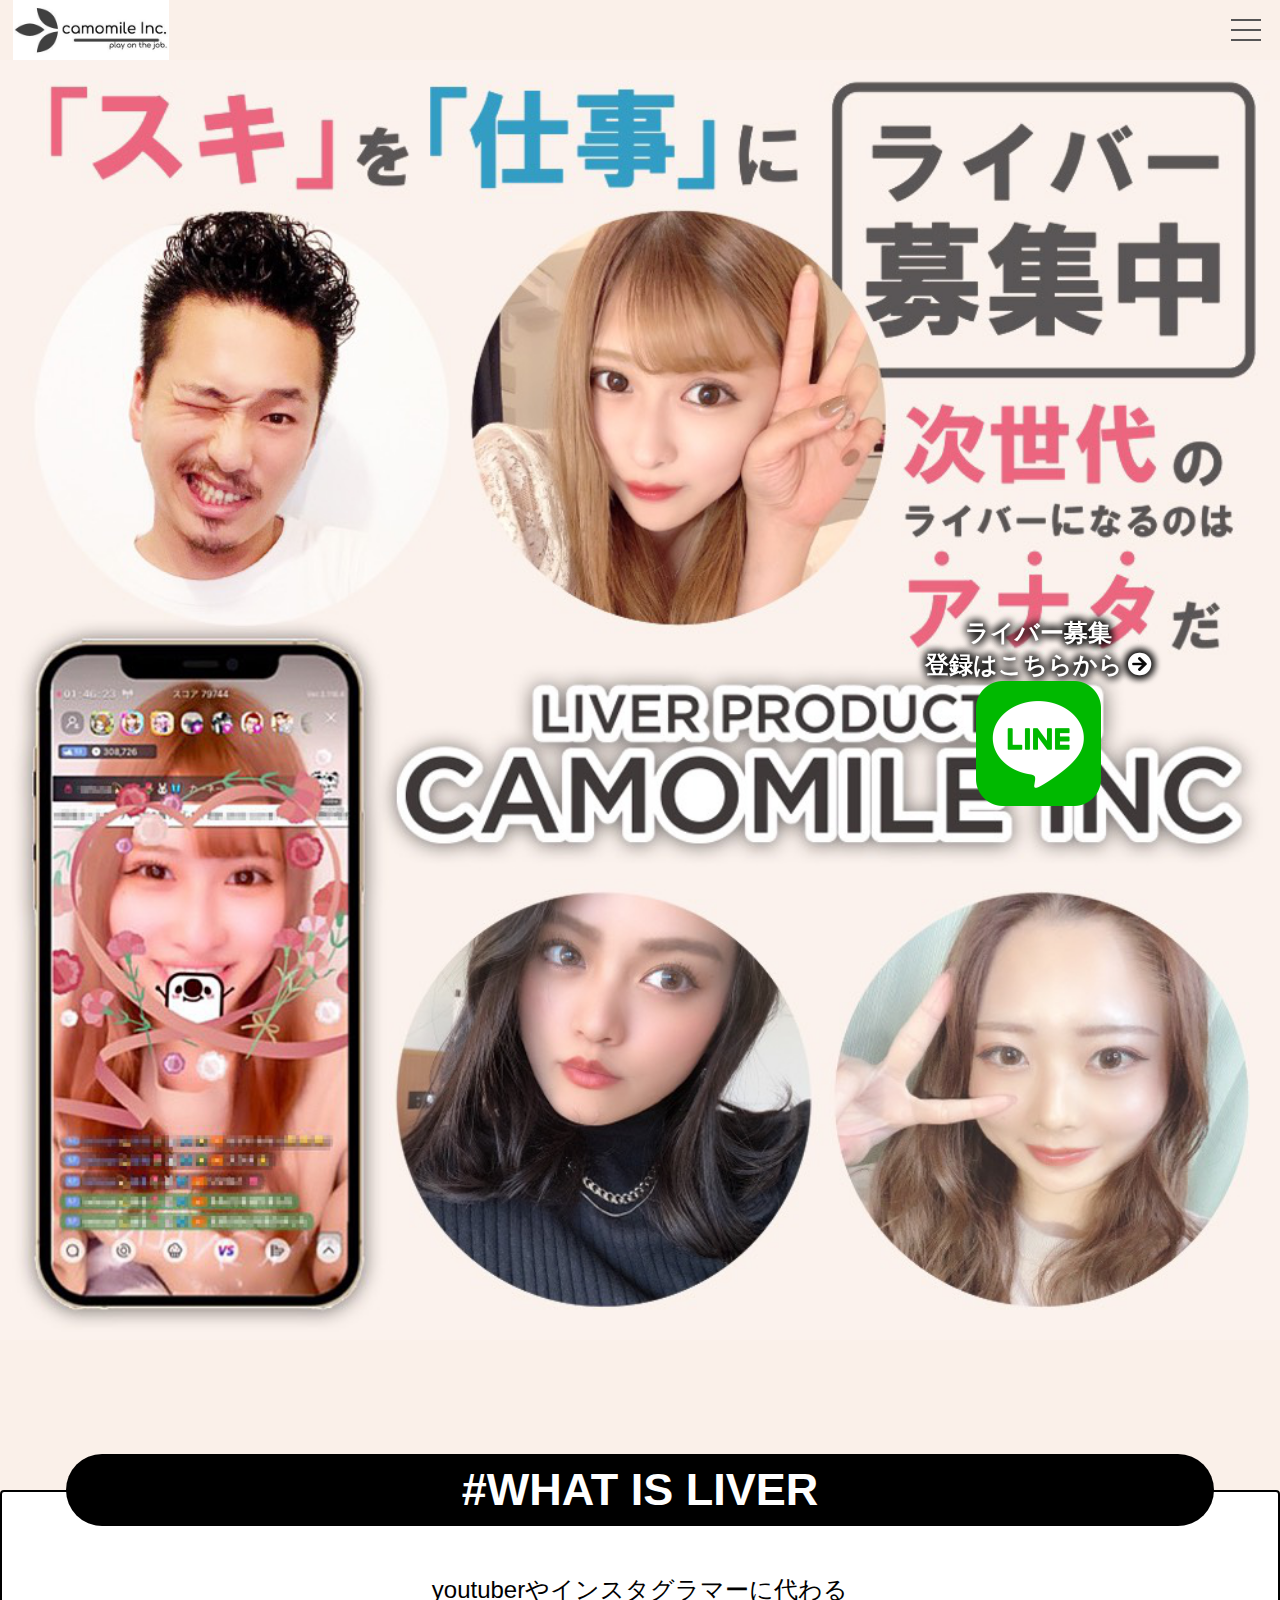
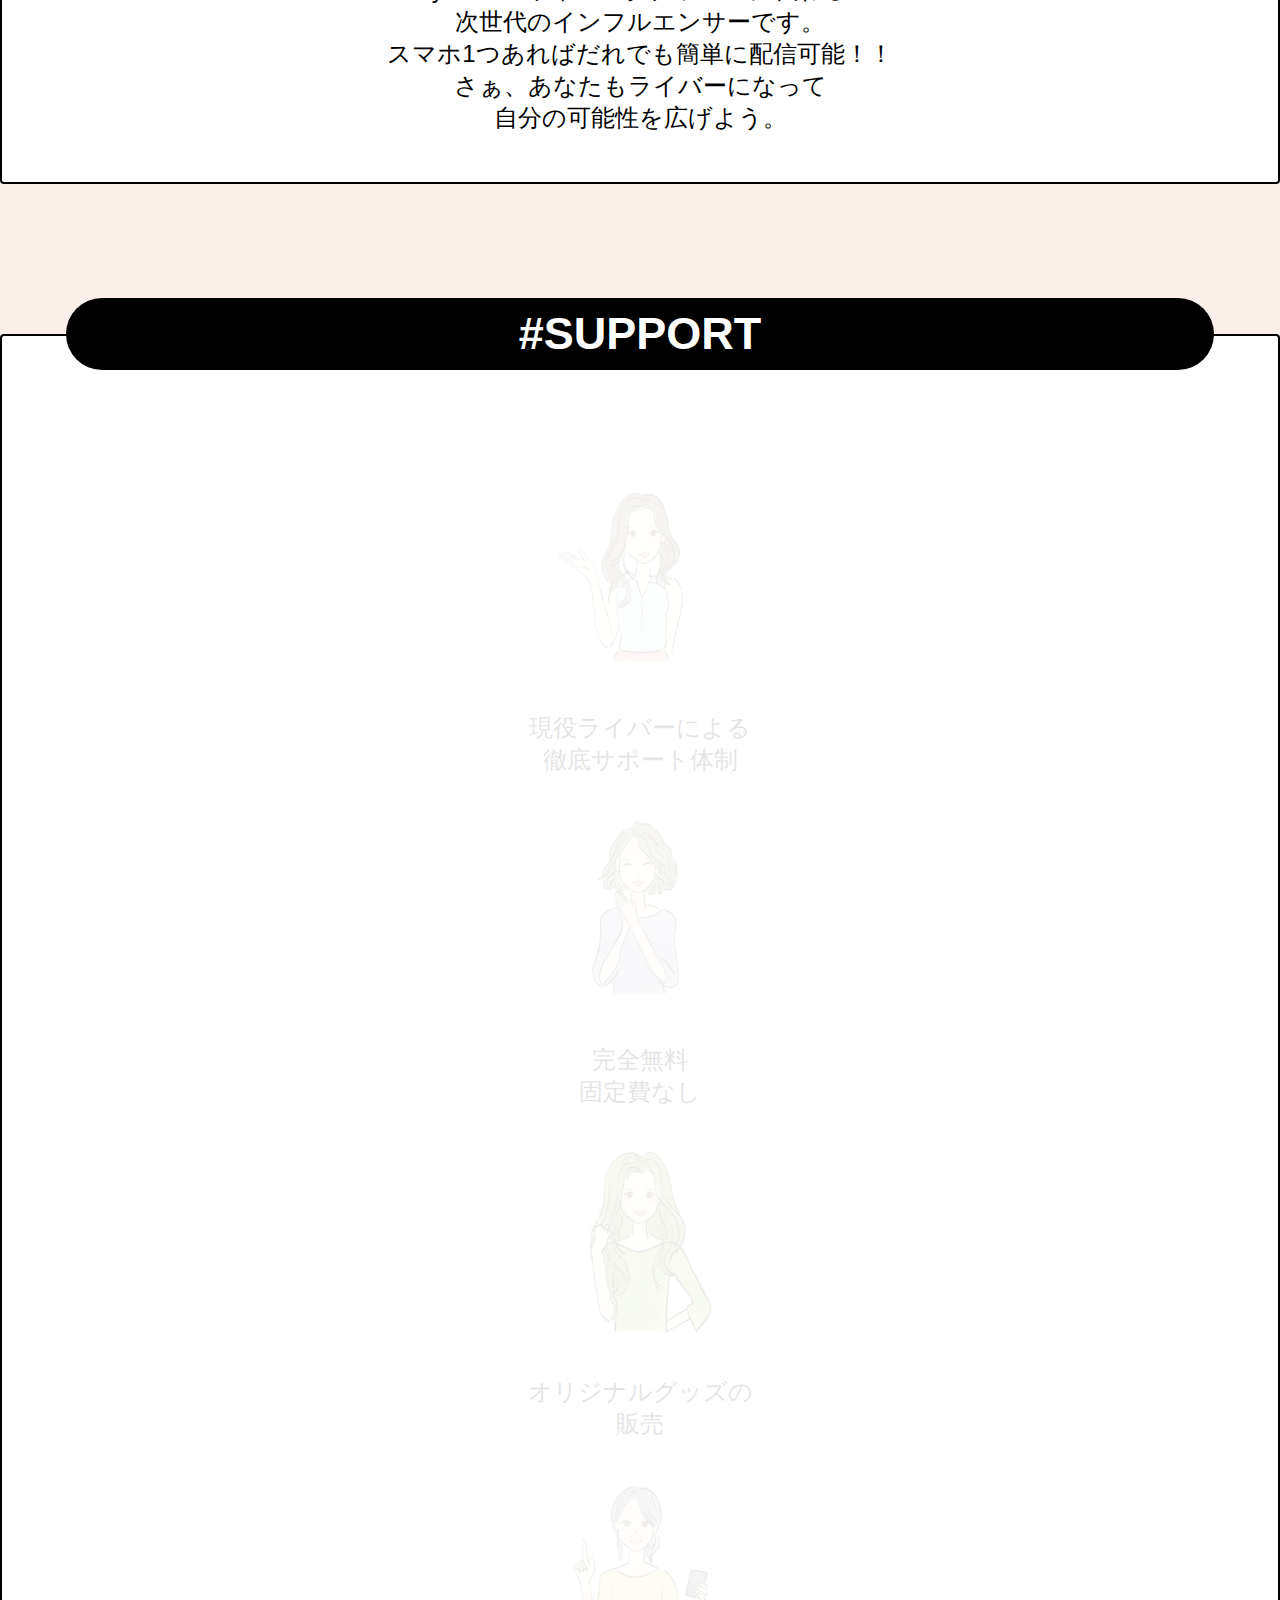
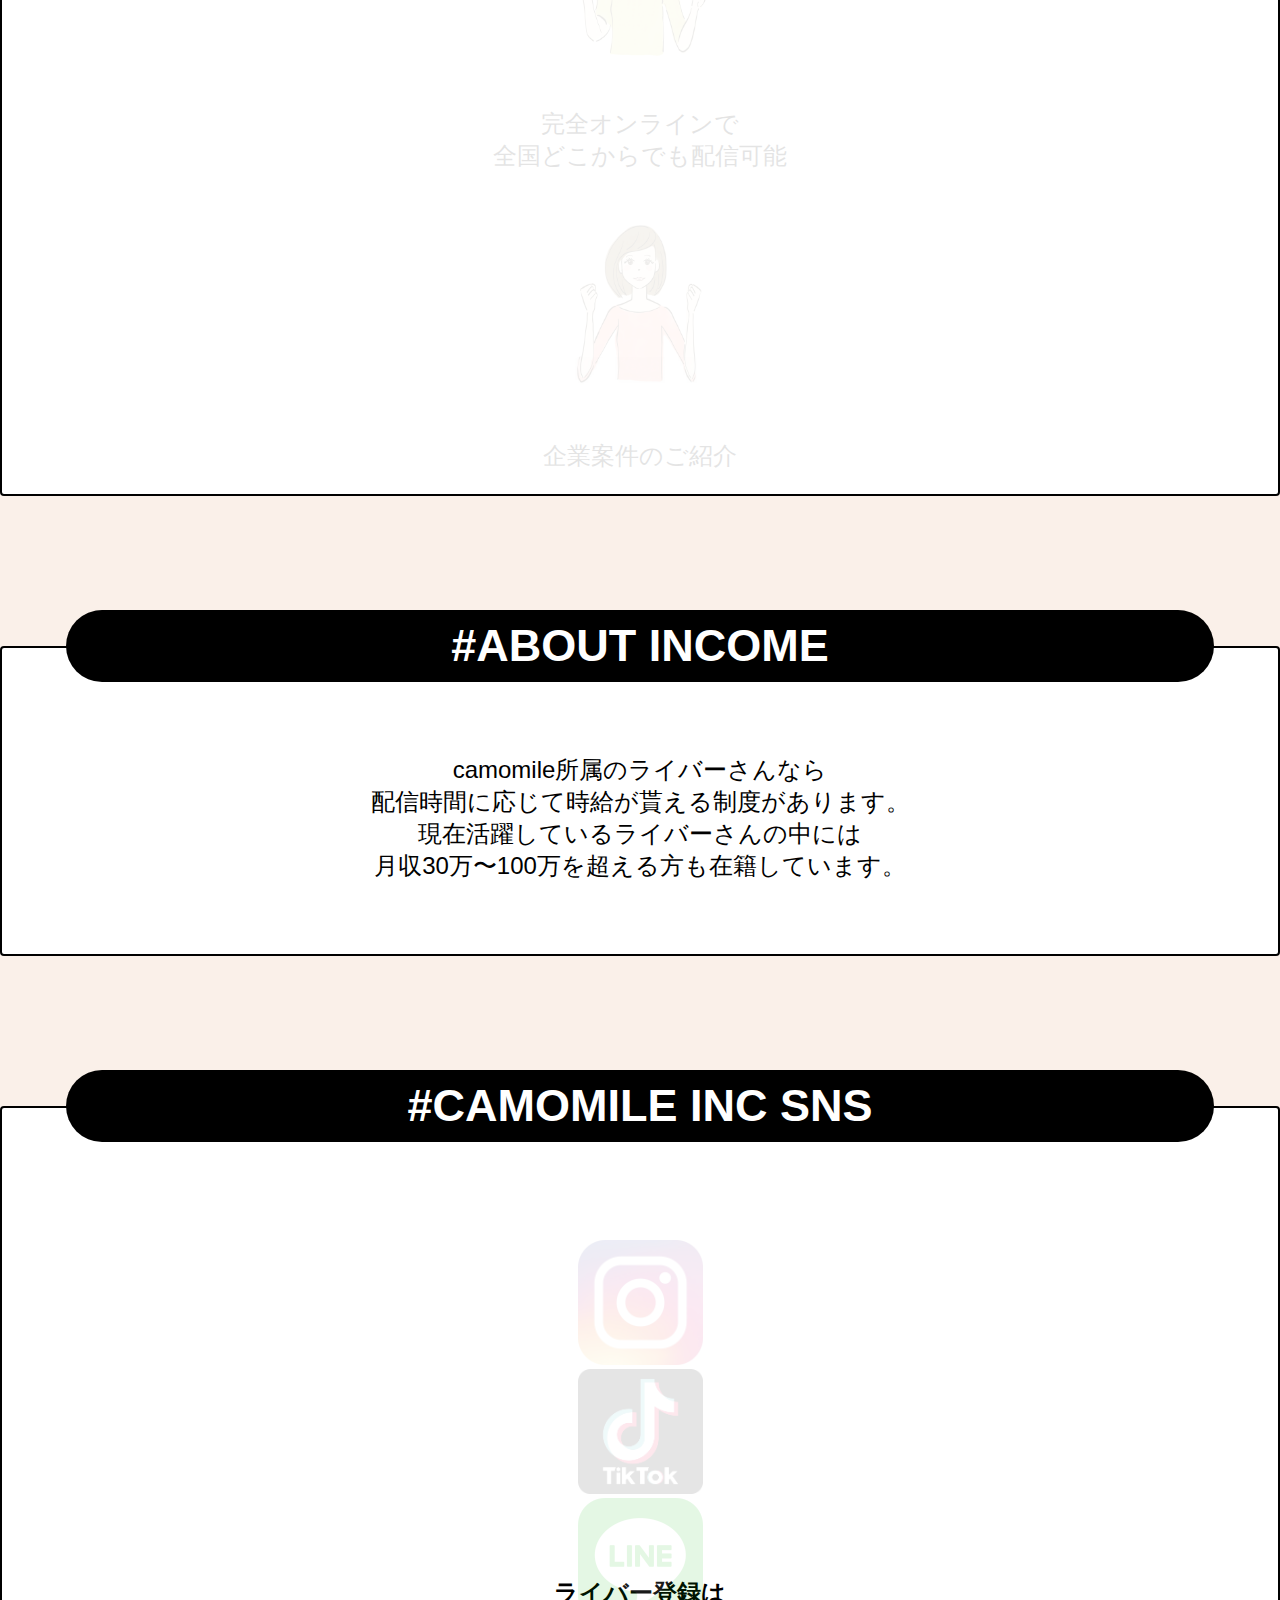
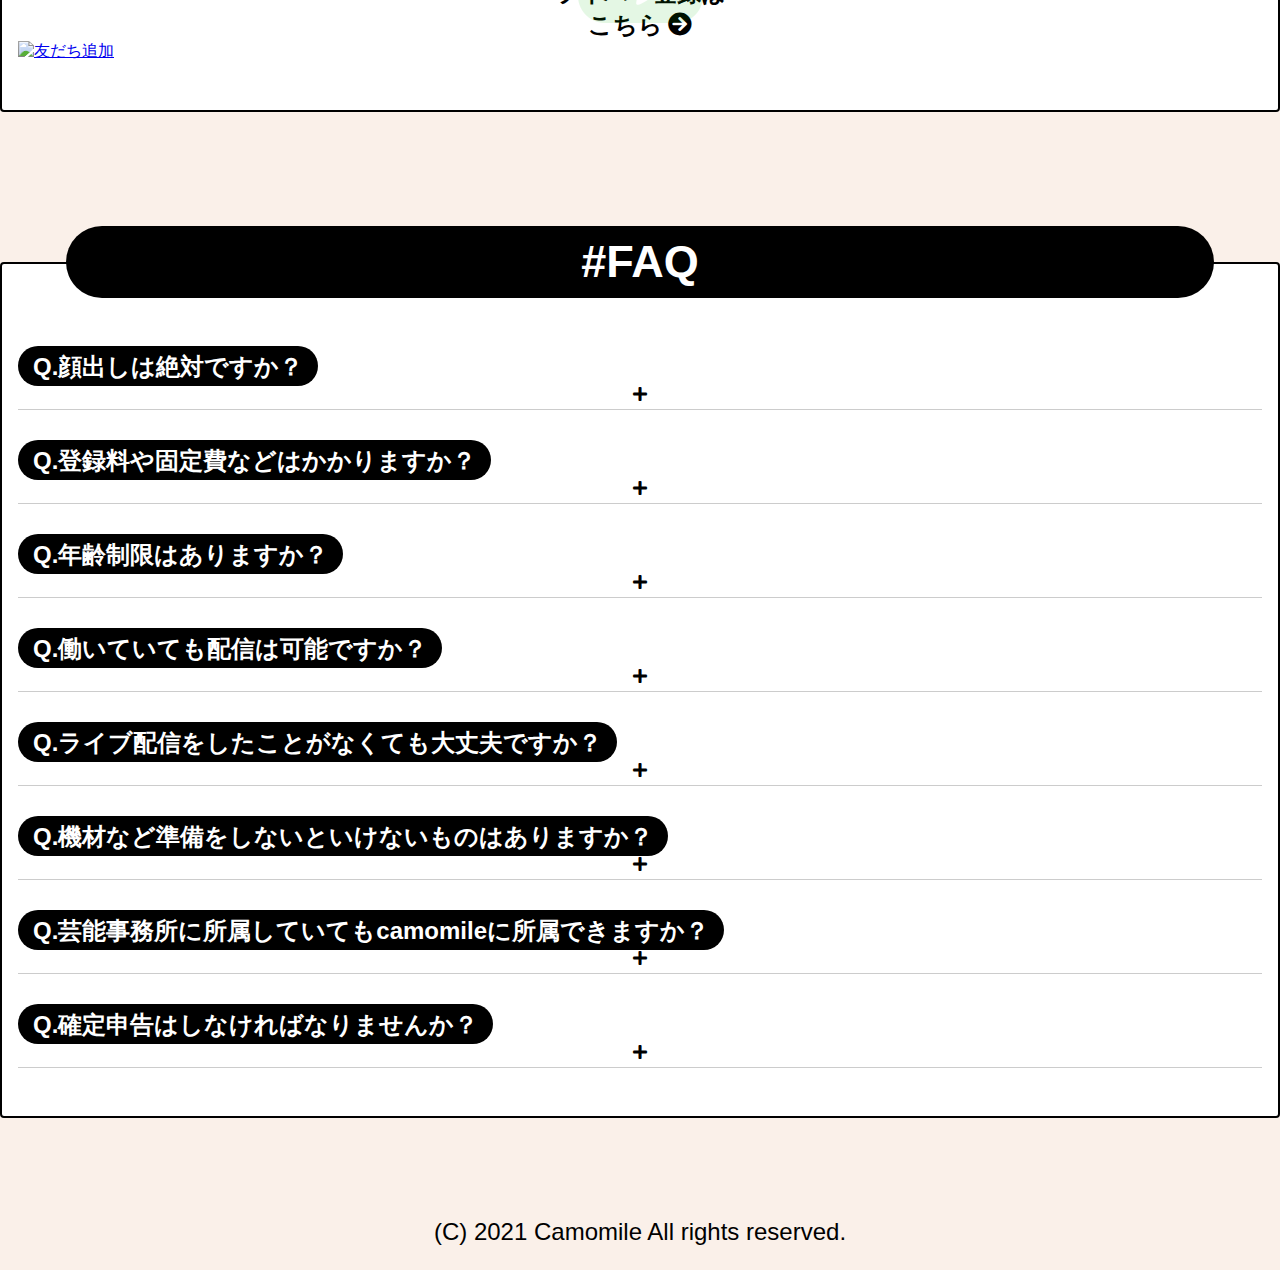
==== commit 218e341d: "コード整頓&最終チェック" ====
--- a/index.html
+++ b/index.html
@@ -14,13 +14,11 @@
   
   <body>
     <header>
-      <!-- ロゴ -->
       <div class="logo">
         <a href="https://camomile.co.jp">
           <img src="images/logo.png" alt="">
         </a>
       </div>
-      <!-- hamburger -->
       <div class="hamburger">
         <span></span>
         <span></span>
@@ -40,7 +38,6 @@
     </header>
 
     <div id="top" class="top-container col-12">
-      
       <div id="add-liver" class="add-liver d-flex">
         <div class="mx-3 align-center my-auto">
           <p>ライバー募集<br>登録はこちらから<span class="fas fa-arrow-circle-right"></span></p>
@@ -51,7 +48,6 @@
           </a>
         </div>
       </div>
-
     </div>
 
     <section class="container col-11 box introduction">
@@ -121,7 +117,6 @@
     <section class="container col-11 box sns-container">
       <h3 id="sns" class="box-title">#CAMOMILE INC SNS</h3>
       <div class="box-content centering">
-        
         <div class="box-items sns-items">
           <div class="row sns-icons">
             <!-- instagram -->
@@ -153,7 +148,6 @@
             </div>
           </article>
         </div>
-        
       </div>
     </section>
     
--- a/css/stylesheet.css
+++ b/css/stylesheet.css
@@ -13,16 +13,16 @@
   margin-bottom: 150px;
   background-color: #fff;
 }
-.centering { /* ブロック */
+.centering {
   margin: 0 auto;
 }
-.align-center { /* インライン */
+.align-center {
   text-align: center;
 }
 
 /* フォント関連 */
 h3 { /* section-title */
-  font-family: 'arial Black', 'arial', 'Avenir', sans-serif; /* フォント指定 */
+  font-family: 'arial Black', 'arial', 'Avenir', sans-serif;
   font-weight: bold;
   font-size: 45px;
   color: #fff;
@@ -39,7 +39,7 @@
   font-size: 24px;
   background-color: #000;
   border-radius: 25px;
-  padding: 5px 15px 3px;/* fontによる微妙なズレを修正するために上下で異なる値に。 */
+  padding: 5px 15px 3px;
   margin: 0;
   display: inline-block;
   vertical-align: middle;
@@ -58,7 +58,7 @@
   align-items: center;
 }
 .logo img {
-  height: 42px;
+  height: 60px;
   display: block;
 }
 
@@ -94,7 +94,7 @@
 .hamburger span:nth-child(3) {
   top: 30px;
 }
-/* ナビが開いてる時 */
+/* オープン時 */
 .hamburger.active span:nth-child(1) {
   top : 16px;
   left: 6px;
--- a/css/responsive.css
+++ b/css/responsive.css
@@ -18,9 +18,10 @@
     margin-bottom: 100px;
   }
   
+
   /* top-image */  
   #add-liver {
-    bottom: 50px; /* 30→50 */
+    bottom: 50px;
   }
   
   /* support */
@@ -94,6 +95,11 @@
 
 /* タブレットサイズ */
 @media screen and (max-width: 670px) {
+  /* header */
+  .logo img {
+  height: 42px;
+  }
+  
   .top-container {
   background-size: 100% 100%;
   } 
@@ -104,7 +110,6 @@
 }
 
 /* pc版 */
-/* box内の上部に余白を作る */
 @media screen and (min-width: 576px) {
   
 }